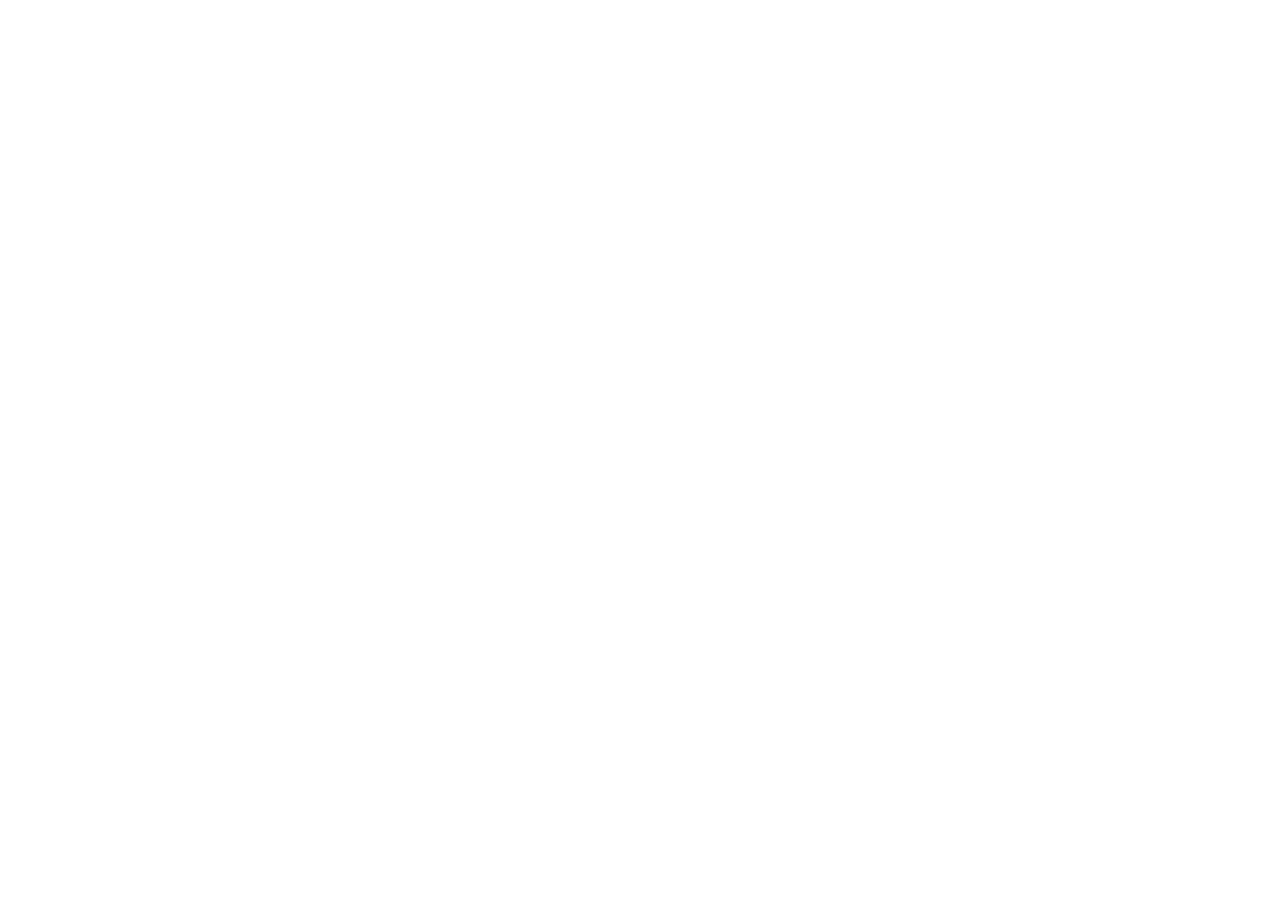
==== assets/pages/agroresid.html @ 73d3e2f7 "header, cta e footer" ====
<!DOCTYPE html>
<html lang="en">
<head>
    <meta charset="UTF-8">
    <meta http-equiv="X-UA-Compatible" content="IE=edge">
    <meta name="viewport" content="width=device-width, initial-scale=1.0">
    <title>Document</title>
</head>
<body>
    
</body>
</html>
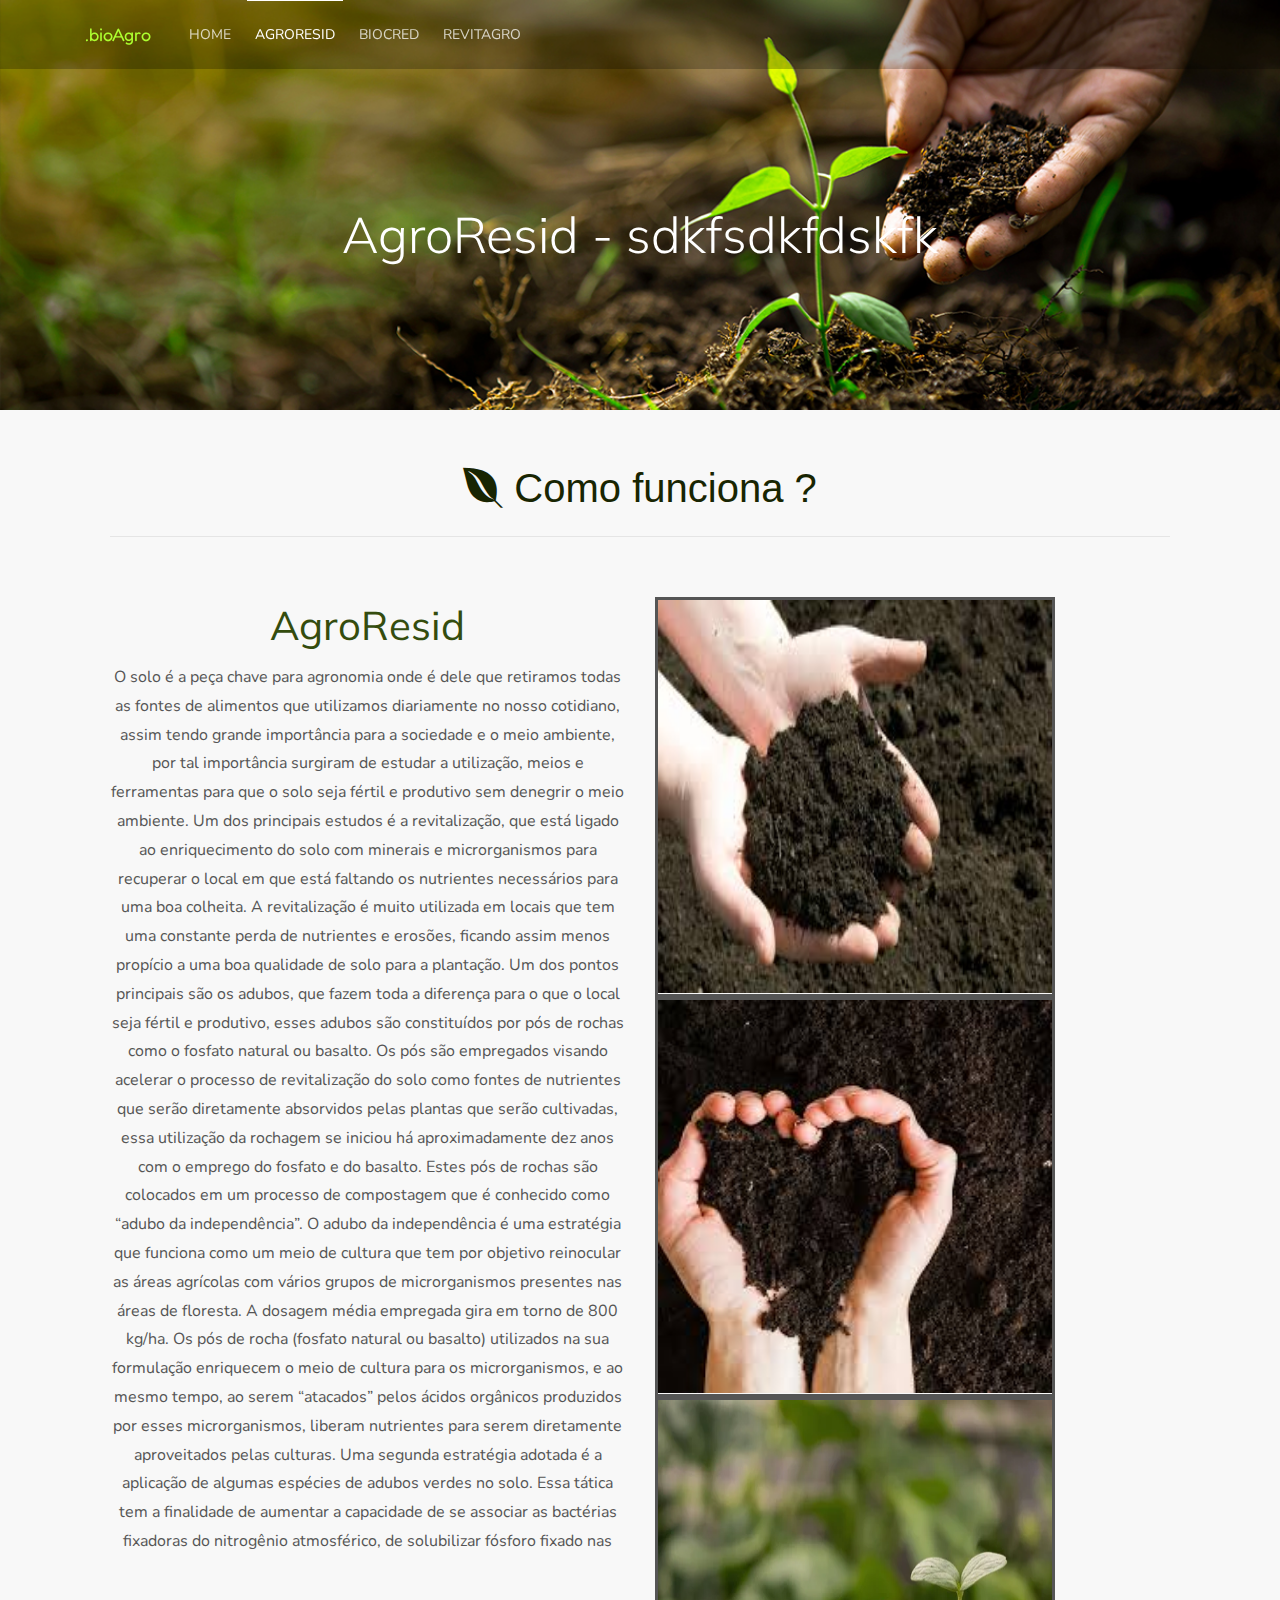
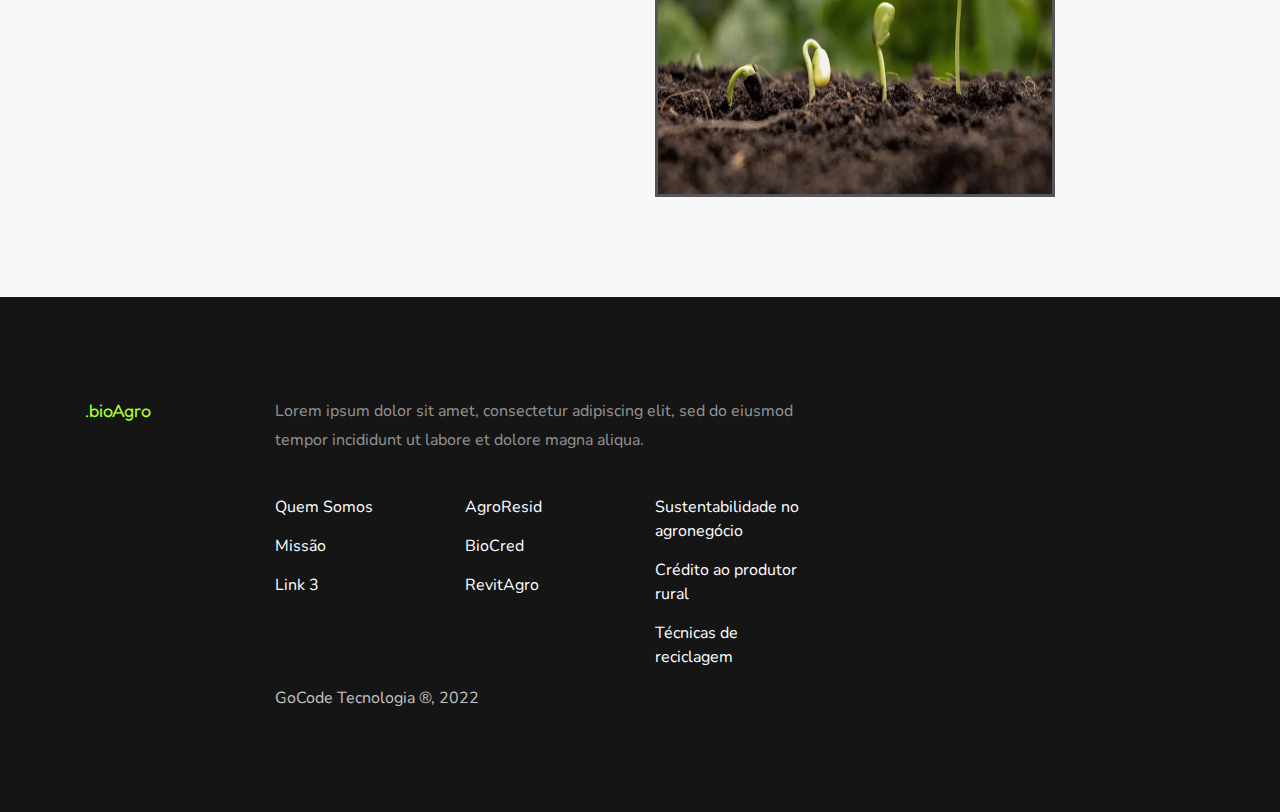
==== commit 62783f1d: "alteração na navbar." ====
--- a/assets/pages/agroresid.html
+++ b/assets/pages/agroresid.html
@@ -1,12 +1,157 @@
-<!DOCTYPE html>
-<html lang="en">
-<head>
-    <meta charset="UTF-8">
-    <meta http-equiv="X-UA-Compatible" content="IE=edge">
-    <meta name="viewport" content="width=device-width, initial-scale=1.0">
-    <title>Document</title>
-</head>
-<body>
-    
-</body>
+<!DOCTYPE html>
+<html lang="pt-br">
+
+<head>
+    <meta charset="UTF-8">
+    <meta http-equiv="X-UA-Compatible" content="IE=edge">
+    <meta name="viewport" content="width=device-width, initial-scale=1.0">
+    <!-- Bootstrap e CSS -->
+    <link rel="stylesheet" href="../css/vendor.css" />
+    <link rel="stylesheet" href="../css/style.css" />
+    <link rel="stylesheet" href="../css/personalizacao.css" />
+    <!-- Fonts e Google Fonts -->
+    <link rel="stylesheet" href="https://cdnjs.cloudflare.com/ajax/libs/font-awesome/4.7.0/css/font-awesome.min.css">
+    <title>AgroResid</title>
+</head>
+
+<body>
+    <!-- header -->
+    <header class="header header-sticky header-transparent">
+        <div class="container">
+            <div class="row">
+                <nav class="navbar navbar-expand-lg navbar-dark">
+                    <a href="/index.html" class="navbar-brand"><span class="title">.bioAgro</span></a>
+                    <button class="navbar-toggler" type="button" data-toggle="collapse"
+                        data-target="#navbarSupportedContent" aria-controls="navbarSupportedContent"
+                        aria-expanded="false" aria-label="Toggle navigation">
+                        <span class="navbar-toggler-icon"></span>
+                    </button>
+
+                    <div class="collapse navbar-collapse" id="navbarSupportedContent">
+                        <ul class="navbar-nav mr-auto">
+                            <li class="nav-item">
+                                <a class="nav-link" href="../../index.html">Home</span></a>
+                            </li>
+                            <li class="nav-item">
+                                <a class="nav-link active" href="../pages/agroresid.html">AgroResid</span></a>
+                            </li>
+
+                            <li class="nav-item">
+                                <a class="nav-link" href="../pages/biocred.html">BioCred</span></a>
+                            </li>
+
+                            <li class="nav-item">
+                                <a class="nav-link" href="../pages/revitagro.html">RevitAgro</span></a>
+                            </li>
+                        </ul>
+                    </div>
+                </nav>
+            </div>
+        </div>
+    </header>
+    <!-- / header -->
+    <!-- hero -->
+    <section class="bg-principalAgroResid">
+        <div class="container">
+            <div class="row justify-content-center">
+                <div class="col-lg-10 text-white text-center">
+                    <h1 class="font-weight-light">AgroResid - sdkfsdkfdskfk</h1>
+                </div>
+            </div>
+            <div class="row">
+            </div>
+        </div>
+    </section>
+    <!-- / hero -->
+    <!-- features -->
+    <div class="container px-4 py-5 text-center" id="hanging-icons">
+        <h2 class="topicos pb-2 border-bottom text-center"><i class="fa fa-envira" aria-hidden="true"></i> Como funciona ? </h2>
+        <div class="row g-4 py-5 row-cols-1 row-cols-lg-3">
+            <div class="col d-flex align-items-start col-md-6">
+                <div>
+                    <h2 class="titleFeature">AgroResid</h2>
+                    <p>O solo é a peça chave para agronomia onde é dele que retiramos todas as fontes
+                         de alimentos que utilizamos diariamente no nosso cotidiano, assim tendo grande
+                          importância para a sociedade e o meio ambiente, por tal importância surgiram de
+                           estudar a utilização, meios e ferramentas para que o solo seja fértil e produtivo sem denegrir o meio ambiente.
+                        Um dos principais estudos é a revitalização, que está ligado ao enriquecimento do solo com minerais e microrganismos
+                         para recuperar o local em que está faltando os nutrientes necessários para uma boa colheita. A revitalização é muito
+                          utilizada em locais que tem uma constante perda de nutrientes e erosões, ficando assim menos propício a uma boa qualidade
+                           de solo para a plantação. Um dos pontos principais são os adubos, que fazem toda a diferença para o que o local seja fértil
+                            e produtivo, esses adubos são constituídos por pós de rochas como o fosfato natural ou basalto.
+                        Os pós são empregados visando acelerar o processo de revitalização do solo como fontes de nutrientes que serão diretamente
+                         absorvidos pelas plantas que serão cultivadas, essa utilização da rochagem se iniciou há aproximadamente dez anos com o emprego
+                          do fosfato e do basalto. Estes pós de rochas são colocados em um processo de compostagem que é conhecido como “adubo da independência”. 
+                        O adubo da independência é uma estratégia que funciona como um meio de cultura que tem por objetivo reinocular as áreas agrícolas com vários
+                         grupos de microrganismos presentes nas áreas de floresta. A dosagem média empregada gira em torno de 800 kg/ha. Os pós de rocha
+                          (fosfato natural ou basalto) utilizados na sua formulação enriquecem o meio de cultura para os microrganismos, e ao mesmo tempo, ao serem
+                           “atacados” pelos ácidos orgânicos produzidos por esses microrganismos, liberam nutrientes para serem diretamente aproveitados pelas culturas.
+                        Uma segunda estratégia adotada é a aplicação de algumas espécies de adubos verdes no solo. Essa tática tem a finalidade de aumentar a capacidade
+                         de se associar as bactérias fixadoras do nitrogênio atmosférico, de solubilizar fósforo fixado nas 
+                        
+                    </p>    
+                </div>
+            </div>
+            <div class="col d-flex align-items-start col-md-6">
+                <div class="div-img-texto">
+                    <img src="../images/solo1.jpg" class="img-texto img-fluid"> 
+                    <img src="../images/solo2.jpg" class="img-texto img-fluid">
+                    <img src="../images/solo3.jpg" class="img-textoUltimo img-fluid"> 
+                </div>
+            </div>
+            </div>
+            </div>            
+        <!-- features 2 -->
+        <!-- / features 2 -->
+
+    <!-- / features -->
+    <!-- footer -->
+    <footer class="bg-dark">
+        <div class="container">
+            <div class="row gutter-3">
+                <div class="col-12 col-md-2">
+                    <a href="" class="navbar-brand"><span class="title">.bioAgro</span></a>
+                </div>
+                <div class="col-12 col-md-6 text-white">
+                    <p class="mb-4">Lorem ipsum dolor sit amet, consectetur adipiscing elit, sed do eiusmod tempor
+                        incididunt ut labore et dolore magna aliqua.</p>
+                    <div class="row">
+                        <div class="col">
+                            <ul class="list-group list-group-minimal">
+                                <li class="list-group-item"><a href="assets/pages/quemsomos.html" class="link">Quem
+                                        Somos</a></li>
+                                <li class="list-group-item"><a href="assets/pages/missao.html" class="link">Missão</a>
+                                </li>
+                                <li class="list-group-item"><a href="" class="link">Link 3</a></li>
+                            </ul>
+                        </div>
+                        <div class="col">
+                            <ul class="list-group list-group-minimal">
+                                <li class="list-group-item"><a href="assets/pages/agroresid.html"
+                                        class="link">AgroResid</a></li>
+                                <li class="list-group-item"><a href="assets/pages/biocred.html" class="link">BioCred</a>
+                                </li>
+                                <li class="list-group-item"><a href="assets/pages/revitagro.html"
+                                        class="link">RevitAgro</a></li>
+                            </ul>
+                        </div>
+                        <div class="col">
+                            <ul class="list-group list-group-minimal">
+                                <li class="list-group-item"><a href="#" class="link">Sustentabilidade no agronegócio</a>
+                                </li>
+                                <li class="list-group-item"><a href="#" class="link">Crédito ao produtor rural</a></li>
+                                <li class="list-group-item"><a href="#" class="link">Técnicas de reciclagem</a></li>
+                            </ul>
+                        </div>
+                    </div>
+                    <p><a href="#">GoCode Tecnologia &#174;, 2022</a></p>
+                </div>
+            </div>
+        </div>
+    </footer>
+    <!-- / footer -->
+    <script src="assets/js/vendor.min.js"></script>
+    <script src="assets/js/app.js"></script>
+</body>
+
 </html>--- a/assets/css/vendor.css
+++ b/assets/css/vendor.css
@@ -0,0 +1,3175 @@
+/**
+ * Swiper 4.5.0
+ * Most modern mobile touch slider and framework with hardware accelerated transitions
+ * http://www.idangero.us/swiper/
+ *
+ * Copyright 2014-2019 Vladimir Kharlampidi
+ *
+ * Released under the MIT License
+ *
+ * Released on: February 22, 2019
+ */
+ .swiper-container {
+    margin: 0 auto;
+    position: relative;
+    overflow: hidden;
+    list-style: none;
+    padding: 0;
+    /* Fix of Webkit flickering */
+    z-index: 1;
+  }
+  .swiper-container-no-flexbox .swiper-slide {
+    float: left;
+  }
+  .swiper-container-vertical > .swiper-wrapper {
+    -webkit-box-orient: vertical;
+    -webkit-box-direction: normal;
+    -webkit-flex-direction: column;
+    -ms-flex-direction: column;
+    flex-direction: column;
+  }
+  .swiper-wrapper {
+    position: relative;
+    width: 100%;
+    height: 100%;
+    z-index: 1;
+    display: -webkit-box;
+    display: -webkit-flex;
+    display: -ms-flexbox;
+    display: flex;
+    -webkit-transition-property: -webkit-transform;
+    transition-property: -webkit-transform;
+    -o-transition-property: transform;
+    transition-property: transform;
+    transition-property: transform, -webkit-transform;
+    -webkit-box-sizing: content-box;
+    box-sizing: content-box;
+  }
+  .swiper-container-android .swiper-slide,
+  .swiper-wrapper {
+    -webkit-transform: translate3d(0px, 0, 0);
+    transform: translate3d(0px, 0, 0);
+  }
+  .swiper-container-multirow > .swiper-wrapper {
+    -webkit-flex-wrap: wrap;
+    -ms-flex-wrap: wrap;
+    flex-wrap: wrap;
+  }
+  .swiper-container-free-mode > .swiper-wrapper {
+    -webkit-transition-timing-function: ease-out;
+    -o-transition-timing-function: ease-out;
+    transition-timing-function: ease-out;
+    margin: 0 auto;
+  }
+  .swiper-slide {
+    -webkit-flex-shrink: 0;
+    -ms-flex-negative: 0;
+    flex-shrink: 0;
+    width: 100%;
+    height: 100%;
+    position: relative;
+    -webkit-transition-property: -webkit-transform;
+    transition-property: -webkit-transform;
+    -o-transition-property: transform;
+    transition-property: transform;
+    transition-property: transform, -webkit-transform;
+  }
+  .swiper-slide-invisible-blank {
+    visibility: hidden;
+  }
+  /* Auto Height */
+  .swiper-container-autoheight,
+  .swiper-container-autoheight .swiper-slide {
+    height: auto;
+  }
+  .swiper-container-autoheight .swiper-wrapper {
+    -webkit-box-align: start;
+    -webkit-align-items: flex-start;
+    -ms-flex-align: start;
+    align-items: flex-start;
+    -webkit-transition-property: height, -webkit-transform;
+    transition-property: height, -webkit-transform;
+    -o-transition-property: transform, height;
+    transition-property: transform, height;
+    transition-property: transform, height, -webkit-transform;
+  }
+  /* 3D Effects */
+  .swiper-container-3d {
+    -webkit-perspective: 1200px;
+    perspective: 1200px;
+  }
+  .swiper-container-3d .swiper-wrapper,
+  .swiper-container-3d .swiper-slide,
+  .swiper-container-3d .swiper-slide-shadow-left,
+  .swiper-container-3d .swiper-slide-shadow-right,
+  .swiper-container-3d .swiper-slide-shadow-top,
+  .swiper-container-3d .swiper-slide-shadow-bottom,
+  .swiper-container-3d .swiper-cube-shadow {
+    -webkit-transform-style: preserve-3d;
+    transform-style: preserve-3d;
+  }
+  .swiper-container-3d .swiper-slide-shadow-left,
+  .swiper-container-3d .swiper-slide-shadow-right,
+  .swiper-container-3d .swiper-slide-shadow-top,
+  .swiper-container-3d .swiper-slide-shadow-bottom {
+    position: absolute;
+    left: 0;
+    top: 0;
+    width: 100%;
+    height: 100%;
+    pointer-events: none;
+    z-index: 10;
+  }
+  .swiper-container-3d .swiper-slide-shadow-left {
+    background-image: -webkit-gradient(linear, right top, left top, from(rgba(0, 0, 0, 0.5)), to(rgba(0, 0, 0, 0)));
+    background-image: -webkit-linear-gradient(right, rgba(0, 0, 0, 0.5), rgba(0, 0, 0, 0));
+    background-image: -o-linear-gradient(right, rgba(0, 0, 0, 0.5), rgba(0, 0, 0, 0));
+    background-image: linear-gradient(to left, rgba(0, 0, 0, 0.5), rgba(0, 0, 0, 0));
+  }
+  .swiper-container-3d .swiper-slide-shadow-right {
+    background-image: -webkit-gradient(linear, left top, right top, from(rgba(0, 0, 0, 0.5)), to(rgba(0, 0, 0, 0)));
+    background-image: -webkit-linear-gradient(left, rgba(0, 0, 0, 0.5), rgba(0, 0, 0, 0));
+    background-image: -o-linear-gradient(left, rgba(0, 0, 0, 0.5), rgba(0, 0, 0, 0));
+    background-image: linear-gradient(to right, rgba(0, 0, 0, 0.5), rgba(0, 0, 0, 0));
+  }
+  .swiper-container-3d .swiper-slide-shadow-top {
+    background-image: -webkit-gradient(linear, left bottom, left top, from(rgba(0, 0, 0, 0.5)), to(rgba(0, 0, 0, 0)));
+    background-image: -webkit-linear-gradient(bottom, rgba(0, 0, 0, 0.5), rgba(0, 0, 0, 0));
+    background-image: -o-linear-gradient(bottom, rgba(0, 0, 0, 0.5), rgba(0, 0, 0, 0));
+    background-image: linear-gradient(to top, rgba(0, 0, 0, 0.5), rgba(0, 0, 0, 0));
+  }
+  .swiper-container-3d .swiper-slide-shadow-bottom {
+    background-image: -webkit-gradient(linear, left top, left bottom, from(rgba(0, 0, 0, 0.5)), to(rgba(0, 0, 0, 0)));
+    background-image: -webkit-linear-gradient(top, rgba(0, 0, 0, 0.5), rgba(0, 0, 0, 0));
+    background-image: -o-linear-gradient(top, rgba(0, 0, 0, 0.5), rgba(0, 0, 0, 0));
+    background-image: linear-gradient(to bottom, rgba(0, 0, 0, 0.5), rgba(0, 0, 0, 0));
+  }
+  /* IE10 Windows Phone 8 Fixes */
+  .swiper-container-wp8-horizontal,
+  .swiper-container-wp8-horizontal > .swiper-wrapper {
+    -ms-touch-action: pan-y;
+    touch-action: pan-y;
+  }
+  .swiper-container-wp8-vertical,
+  .swiper-container-wp8-vertical > .swiper-wrapper {
+    -ms-touch-action: pan-x;
+    touch-action: pan-x;
+  }
+  .swiper-button-prev,
+  .swiper-button-next {
+    position: absolute;
+    top: 50%;
+    width: 27px;
+    height: 44px;
+    margin-top: -22px;
+    z-index: 10;
+    cursor: pointer;
+    background-size: 27px 44px;
+    background-position: center;
+    background-repeat: no-repeat;
+  }
+  .swiper-button-prev.swiper-button-disabled,
+  .swiper-button-next.swiper-button-disabled {
+    opacity: 0.35;
+    cursor: auto;
+    pointer-events: none;
+  }
+  .swiper-button-prev,
+  .swiper-container-rtl .swiper-button-next {
+    background-image: url("data:image/svg+xml;charset=utf-8,%3Csvg%20xmlns%3D'http%3A%2F%2Fwww.w3.org%2F2000%2Fsvg'%20viewBox%3D'0%200%2027%2044'%3E%3Cpath%20d%3D'M0%2C22L22%2C0l2.1%2C2.1L4.2%2C22l19.9%2C19.9L22%2C44L0%2C22L0%2C22L0%2C22z'%20fill%3D'%23007aff'%2F%3E%3C%2Fsvg%3E");
+    left: 10px;
+    right: auto;
+  }
+  .swiper-button-next,
+  .swiper-container-rtl .swiper-button-prev {
+    background-image: url("data:image/svg+xml;charset=utf-8,%3Csvg%20xmlns%3D'http%3A%2F%2Fwww.w3.org%2F2000%2Fsvg'%20viewBox%3D'0%200%2027%2044'%3E%3Cpath%20d%3D'M27%2C22L27%2C22L5%2C44l-2.1-2.1L22.8%2C22L2.9%2C2.1L5%2C0L27%2C22L27%2C22z'%20fill%3D'%23007aff'%2F%3E%3C%2Fsvg%3E");
+    right: 10px;
+    left: auto;
+  }
+  .swiper-button-prev.swiper-button-white,
+  .swiper-container-rtl .swiper-button-next.swiper-button-white {
+    background-image: url("data:image/svg+xml;charset=utf-8,%3Csvg%20xmlns%3D'http%3A%2F%2Fwww.w3.org%2F2000%2Fsvg'%20viewBox%3D'0%200%2027%2044'%3E%3Cpath%20d%3D'M0%2C22L22%2C0l2.1%2C2.1L4.2%2C22l19.9%2C19.9L22%2C44L0%2C22L0%2C22L0%2C22z'%20fill%3D'%23ffffff'%2F%3E%3C%2Fsvg%3E");
+  }
+  .swiper-button-next.swiper-button-white,
+  .swiper-container-rtl .swiper-button-prev.swiper-button-white {
+    background-image: url("data:image/svg+xml;charset=utf-8,%3Csvg%20xmlns%3D'http%3A%2F%2Fwww.w3.org%2F2000%2Fsvg'%20viewBox%3D'0%200%2027%2044'%3E%3Cpath%20d%3D'M27%2C22L27%2C22L5%2C44l-2.1-2.1L22.8%2C22L2.9%2C2.1L5%2C0L27%2C22L27%2C22z'%20fill%3D'%23ffffff'%2F%3E%3C%2Fsvg%3E");
+  }
+  .swiper-button-prev.swiper-button-black,
+  .swiper-container-rtl .swiper-button-next.swiper-button-black {
+    background-image: url("data:image/svg+xml;charset=utf-8,%3Csvg%20xmlns%3D'http%3A%2F%2Fwww.w3.org%2F2000%2Fsvg'%20viewBox%3D'0%200%2027%2044'%3E%3Cpath%20d%3D'M0%2C22L22%2C0l2.1%2C2.1L4.2%2C22l19.9%2C19.9L22%2C44L0%2C22L0%2C22L0%2C22z'%20fill%3D'%23000000'%2F%3E%3C%2Fsvg%3E");
+  }
+  .swiper-button-next.swiper-button-black,
+  .swiper-container-rtl .swiper-button-prev.swiper-button-black {
+    background-image: url("data:image/svg+xml;charset=utf-8,%3Csvg%20xmlns%3D'http%3A%2F%2Fwww.w3.org%2F2000%2Fsvg'%20viewBox%3D'0%200%2027%2044'%3E%3Cpath%20d%3D'M27%2C22L27%2C22L5%2C44l-2.1-2.1L22.8%2C22L2.9%2C2.1L5%2C0L27%2C22L27%2C22z'%20fill%3D'%23000000'%2F%3E%3C%2Fsvg%3E");
+  }
+  .swiper-button-lock {
+    display: none;
+  }
+  .swiper-pagination {
+    position: absolute;
+    text-align: center;
+    -webkit-transition: 300ms opacity;
+    -o-transition: 300ms opacity;
+    transition: 300ms opacity;
+    -webkit-transform: translate3d(0, 0, 0);
+    transform: translate3d(0, 0, 0);
+    z-index: 10;
+  }
+  .swiper-pagination.swiper-pagination-hidden {
+    opacity: 0;
+  }
+  /* Common Styles */
+  .swiper-pagination-fraction,
+  .swiper-pagination-custom,
+  .swiper-container-horizontal > .swiper-pagination-bullets {
+    bottom: 10px;
+    left: 0;
+    width: 100%;
+  }
+  /* Bullets */
+  .swiper-pagination-bullets-dynamic {
+    overflow: hidden;
+    font-size: 0;
+  }
+  .swiper-pagination-bullets-dynamic .swiper-pagination-bullet {
+    -webkit-transform: scale(0.33);
+    -ms-transform: scale(0.33);
+    transform: scale(0.33);
+    position: relative;
+  }
+  .swiper-pagination-bullets-dynamic .swiper-pagination-bullet-active {
+    -webkit-transform: scale(1);
+    -ms-transform: scale(1);
+    transform: scale(1);
+  }
+  .swiper-pagination-bullets-dynamic .swiper-pagination-bullet-active-main {
+    -webkit-transform: scale(1);
+    -ms-transform: scale(1);
+    transform: scale(1);
+  }
+  .swiper-pagination-bullets-dynamic .swiper-pagination-bullet-active-prev {
+    -webkit-transform: scale(0.66);
+    -ms-transform: scale(0.66);
+    transform: scale(0.66);
+  }
+  .swiper-pagination-bullets-dynamic .swiper-pagination-bullet-active-prev-prev {
+    -webkit-transform: scale(0.33);
+    -ms-transform: scale(0.33);
+    transform: scale(0.33);
+  }
+  .swiper-pagination-bullets-dynamic .swiper-pagination-bullet-active-next {
+    -webkit-transform: scale(0.66);
+    -ms-transform: scale(0.66);
+    transform: scale(0.66);
+  }
+  .swiper-pagination-bullets-dynamic .swiper-pagination-bullet-active-next-next {
+    -webkit-transform: scale(0.33);
+    -ms-transform: scale(0.33);
+    transform: scale(0.33);
+  }
+  .swiper-pagination-bullet {
+    width: 8px;
+    height: 8px;
+    display: inline-block;
+    border-radius: 100%;
+    background: #000;
+    opacity: 0.2;
+  }
+  button.swiper-pagination-bullet {
+    border: none;
+    margin: 0;
+    padding: 0;
+    -webkit-box-shadow: none;
+    box-shadow: none;
+    -webkit-appearance: none;
+    -moz-appearance: none;
+    appearance: none;
+  }
+  .swiper-pagination-clickable .swiper-pagination-bullet {
+    cursor: pointer;
+  }
+  .swiper-pagination-bullet-active {
+    opacity: 1;
+    background: #007aff;
+  }
+  .swiper-container-vertical > .swiper-pagination-bullets {
+    right: 10px;
+    top: 50%;
+    -webkit-transform: translate3d(0px, -50%, 0);
+    transform: translate3d(0px, -50%, 0);
+  }
+  .swiper-container-vertical > .swiper-pagination-bullets .swiper-pagination-bullet {
+    margin: 6px 0;
+    display: block;
+  }
+  .swiper-container-vertical > .swiper-pagination-bullets.swiper-pagination-bullets-dynamic {
+    top: 50%;
+    -webkit-transform: translateY(-50%);
+    -ms-transform: translateY(-50%);
+    transform: translateY(-50%);
+    width: 8px;
+  }
+  .swiper-container-vertical > .swiper-pagination-bullets.swiper-pagination-bullets-dynamic .swiper-pagination-bullet {
+    display: inline-block;
+    -webkit-transition: 200ms top, 200ms -webkit-transform;
+    transition: 200ms top, 200ms -webkit-transform;
+    -o-transition: 200ms transform, 200ms top;
+    transition: 200ms transform, 200ms top;
+    transition: 200ms transform, 200ms top, 200ms -webkit-transform;
+  }
+  .swiper-container-horizontal > .swiper-pagination-bullets .swiper-pagination-bullet {
+    margin: 0 4px;
+  }
+  .swiper-container-horizontal > .swiper-pagination-bullets.swiper-pagination-bullets-dynamic {
+    left: 50%;
+    -webkit-transform: translateX(-50%);
+    -ms-transform: translateX(-50%);
+    transform: translateX(-50%);
+    white-space: nowrap;
+  }
+  .swiper-container-horizontal > .swiper-pagination-bullets.swiper-pagination-bullets-dynamic .swiper-pagination-bullet {
+    -webkit-transition: 200ms left, 200ms -webkit-transform;
+    transition: 200ms left, 200ms -webkit-transform;
+    -o-transition: 200ms transform, 200ms left;
+    transition: 200ms transform, 200ms left;
+    transition: 200ms transform, 200ms left, 200ms -webkit-transform;
+  }
+  .swiper-container-horizontal.swiper-container-rtl > .swiper-pagination-bullets-dynamic .swiper-pagination-bullet {
+    -webkit-transition: 200ms right, 200ms -webkit-transform;
+    transition: 200ms right, 200ms -webkit-transform;
+    -o-transition: 200ms transform, 200ms right;
+    transition: 200ms transform, 200ms right;
+    transition: 200ms transform, 200ms right, 200ms -webkit-transform;
+  }
+  /* Progress */
+  .swiper-pagination-progressbar {
+    background: rgba(0, 0, 0, 0.25);
+    position: absolute;
+  }
+  .swiper-pagination-progressbar .swiper-pagination-progressbar-fill {
+    background: #007aff;
+    position: absolute;
+    left: 0;
+    top: 0;
+    width: 100%;
+    height: 100%;
+    -webkit-transform: scale(0);
+    -ms-transform: scale(0);
+    transform: scale(0);
+    -webkit-transform-origin: left top;
+    -ms-transform-origin: left top;
+    transform-origin: left top;
+  }
+  .swiper-container-rtl .swiper-pagination-progressbar .swiper-pagination-progressbar-fill {
+    -webkit-transform-origin: right top;
+    -ms-transform-origin: right top;
+    transform-origin: right top;
+  }
+  .swiper-container-horizontal > .swiper-pagination-progressbar,
+  .swiper-container-vertical > .swiper-pagination-progressbar.swiper-pagination-progressbar-opposite {
+    width: 100%;
+    height: 4px;
+    left: 0;
+    top: 0;
+  }
+  .swiper-container-vertical > .swiper-pagination-progressbar,
+  .swiper-container-horizontal > .swiper-pagination-progressbar.swiper-pagination-progressbar-opposite {
+    width: 4px;
+    height: 100%;
+    left: 0;
+    top: 0;
+  }
+  .swiper-pagination-white .swiper-pagination-bullet-active {
+    background: #ffffff;
+  }
+  .swiper-pagination-progressbar.swiper-pagination-white {
+    background: rgba(255, 255, 255, 0.25);
+  }
+  .swiper-pagination-progressbar.swiper-pagination-white .swiper-pagination-progressbar-fill {
+    background: #ffffff;
+  }
+  .swiper-pagination-black .swiper-pagination-bullet-active {
+    background: #000000;
+  }
+  .swiper-pagination-progressbar.swiper-pagination-black {
+    background: rgba(0, 0, 0, 0.25);
+  }
+  .swiper-pagination-progressbar.swiper-pagination-black .swiper-pagination-progressbar-fill {
+    background: #000000;
+  }
+  .swiper-pagination-lock {
+    display: none;
+  }
+  /* Scrollbar */
+  .swiper-scrollbar {
+    border-radius: 10px;
+    position: relative;
+    -ms-touch-action: none;
+    background: rgba(0, 0, 0, 0.1);
+  }
+  .swiper-container-horizontal > .swiper-scrollbar {
+    position: absolute;
+    left: 1%;
+    bottom: 3px;
+    z-index: 50;
+    height: 5px;
+    width: 98%;
+  }
+  .swiper-container-vertical > .swiper-scrollbar {
+    position: absolute;
+    right: 3px;
+    top: 1%;
+    z-index: 50;
+    width: 5px;
+    height: 98%;
+  }
+  .swiper-scrollbar-drag {
+    height: 100%;
+    width: 100%;
+    position: relative;
+    background: rgba(0, 0, 0, 0.5);
+    border-radius: 10px;
+    left: 0;
+    top: 0;
+  }
+  .swiper-scrollbar-cursor-drag {
+    cursor: move;
+  }
+  .swiper-scrollbar-lock {
+    display: none;
+  }
+  .swiper-zoom-container {
+    width: 100%;
+    height: 100%;
+    display: -webkit-box;
+    display: -webkit-flex;
+    display: -ms-flexbox;
+    display: flex;
+    -webkit-box-pack: center;
+    -webkit-justify-content: center;
+    -ms-flex-pack: center;
+    justify-content: center;
+    -webkit-box-align: center;
+    -webkit-align-items: center;
+    -ms-flex-align: center;
+    align-items: center;
+    text-align: center;
+  }
+  .swiper-zoom-container > img,
+  .swiper-zoom-container > svg,
+  .swiper-zoom-container > canvas {
+    max-width: 100%;
+    max-height: 100%;
+    -o-object-fit: contain;
+    object-fit: contain;
+  }
+  .swiper-slide-zoomed {
+    cursor: move;
+  }
+  /* Preloader */
+  .swiper-lazy-preloader {
+    width: 42px;
+    height: 42px;
+    position: absolute;
+    left: 50%;
+    top: 50%;
+    margin-left: -21px;
+    margin-top: -21px;
+    z-index: 10;
+    -webkit-transform-origin: 50%;
+    -ms-transform-origin: 50%;
+    transform-origin: 50%;
+    -webkit-animation: swiper-preloader-spin 1s steps(12, end) infinite;
+    animation: swiper-preloader-spin 1s steps(12, end) infinite;
+  }
+  .swiper-lazy-preloader:after {
+    display: block;
+    content: '';
+    width: 100%;
+    height: 100%;
+    background-image: url("data:image/svg+xml;charset=utf-8,%3Csvg%20viewBox%3D'0%200%20120%20120'%20xmlns%3D'http%3A%2F%2Fwww.w3.org%2F2000%2Fsvg'%20xmlns%3Axlink%3D'http%3A%2F%2Fwww.w3.org%2F1999%2Fxlink'%3E%3Cdefs%3E%3Cline%20id%3D'l'%20x1%3D'60'%20x2%3D'60'%20y1%3D'7'%20y2%3D'27'%20stroke%3D'%236c6c6c'%20stroke-width%3D'11'%20stroke-linecap%3D'round'%2F%3E%3C%2Fdefs%3E%3Cg%3E%3Cuse%20xlink%3Ahref%3D'%23l'%20opacity%3D'.27'%2F%3E%3Cuse%20xlink%3Ahref%3D'%23l'%20opacity%3D'.27'%20transform%3D'rotate(30%2060%2C60)'%2F%3E%3Cuse%20xlink%3Ahref%3D'%23l'%20opacity%3D'.27'%20transform%3D'rotate(60%2060%2C60)'%2F%3E%3Cuse%20xlink%3Ahref%3D'%23l'%20opacity%3D'.27'%20transform%3D'rotate(90%2060%2C60)'%2F%3E%3Cuse%20xlink%3Ahref%3D'%23l'%20opacity%3D'.27'%20transform%3D'rotate(120%2060%2C60)'%2F%3E%3Cuse%20xlink%3Ahref%3D'%23l'%20opacity%3D'.27'%20transform%3D'rotate(150%2060%2C60)'%2F%3E%3Cuse%20xlink%3Ahref%3D'%23l'%20opacity%3D'.37'%20transform%3D'rotate(180%2060%2C60)'%2F%3E%3Cuse%20xlink%3Ahref%3D'%23l'%20opacity%3D'.46'%20transform%3D'rotate(210%2060%2C60)'%2F%3E%3Cuse%20xlink%3Ahref%3D'%23l'%20opacity%3D'.56'%20transform%3D'rotate(240%2060%2C60)'%2F%3E%3Cuse%20xlink%3Ahref%3D'%23l'%20opacity%3D'.66'%20transform%3D'rotate(270%2060%2C60)'%2F%3E%3Cuse%20xlink%3Ahref%3D'%23l'%20opacity%3D'.75'%20transform%3D'rotate(300%2060%2C60)'%2F%3E%3Cuse%20xlink%3Ahref%3D'%23l'%20opacity%3D'.85'%20transform%3D'rotate(330%2060%2C60)'%2F%3E%3C%2Fg%3E%3C%2Fsvg%3E");
+    background-position: 50%;
+    background-size: 100%;
+    background-repeat: no-repeat;
+  }
+  .swiper-lazy-preloader-white:after {
+    background-image: url("data:image/svg+xml;charset=utf-8,%3Csvg%20viewBox%3D'0%200%20120%20120'%20xmlns%3D'http%3A%2F%2Fwww.w3.org%2F2000%2Fsvg'%20xmlns%3Axlink%3D'http%3A%2F%2Fwww.w3.org%2F1999%2Fxlink'%3E%3Cdefs%3E%3Cline%20id%3D'l'%20x1%3D'60'%20x2%3D'60'%20y1%3D'7'%20y2%3D'27'%20stroke%3D'%23fff'%20stroke-width%3D'11'%20stroke-linecap%3D'round'%2F%3E%3C%2Fdefs%3E%3Cg%3E%3Cuse%20xlink%3Ahref%3D'%23l'%20opacity%3D'.27'%2F%3E%3Cuse%20xlink%3Ahref%3D'%23l'%20opacity%3D'.27'%20transform%3D'rotate(30%2060%2C60)'%2F%3E%3Cuse%20xlink%3Ahref%3D'%23l'%20opacity%3D'.27'%20transform%3D'rotate(60%2060%2C60)'%2F%3E%3Cuse%20xlink%3Ahref%3D'%23l'%20opacity%3D'.27'%20transform%3D'rotate(90%2060%2C60)'%2F%3E%3Cuse%20xlink%3Ahref%3D'%23l'%20opacity%3D'.27'%20transform%3D'rotate(120%2060%2C60)'%2F%3E%3Cuse%20xlink%3Ahref%3D'%23l'%20opacity%3D'.27'%20transform%3D'rotate(150%2060%2C60)'%2F%3E%3Cuse%20xlink%3Ahref%3D'%23l'%20opacity%3D'.37'%20transform%3D'rotate(180%2060%2C60)'%2F%3E%3Cuse%20xlink%3Ahref%3D'%23l'%20opacity%3D'.46'%20transform%3D'rotate(210%2060%2C60)'%2F%3E%3Cuse%20xlink%3Ahref%3D'%23l'%20opacity%3D'.56'%20transform%3D'rotate(240%2060%2C60)'%2F%3E%3Cuse%20xlink%3Ahref%3D'%23l'%20opacity%3D'.66'%20transform%3D'rotate(270%2060%2C60)'%2F%3E%3Cuse%20xlink%3Ahref%3D'%23l'%20opacity%3D'.75'%20transform%3D'rotate(300%2060%2C60)'%2F%3E%3Cuse%20xlink%3Ahref%3D'%23l'%20opacity%3D'.85'%20transform%3D'rotate(330%2060%2C60)'%2F%3E%3C%2Fg%3E%3C%2Fsvg%3E");
+  }
+  @-webkit-keyframes swiper-preloader-spin {
+    100% {
+      -webkit-transform: rotate(360deg);
+      transform: rotate(360deg);
+    }
+  }
+  @keyframes swiper-preloader-spin {
+    100% {
+      -webkit-transform: rotate(360deg);
+      transform: rotate(360deg);
+    }
+  }
+  /* a11y */
+  .swiper-container .swiper-notification {
+    position: absolute;
+    left: 0;
+    top: 0;
+    pointer-events: none;
+    opacity: 0;
+    z-index: -1000;
+  }
+  .swiper-container-fade.swiper-container-free-mode .swiper-slide {
+    -webkit-transition-timing-function: ease-out;
+    -o-transition-timing-function: ease-out;
+    transition-timing-function: ease-out;
+  }
+  .swiper-container-fade .swiper-slide {
+    pointer-events: none;
+    -webkit-transition-property: opacity;
+    -o-transition-property: opacity;
+    transition-property: opacity;
+  }
+  .swiper-container-fade .swiper-slide .swiper-slide {
+    pointer-events: none;
+  }
+  .swiper-container-fade .swiper-slide-active,
+  .swiper-container-fade .swiper-slide-active .swiper-slide-active {
+    pointer-events: auto;
+  }
+  .swiper-container-cube {
+    overflow: visible;
+  }
+  .swiper-container-cube .swiper-slide {
+    pointer-events: none;
+    -webkit-backface-visibility: hidden;
+    backface-visibility: hidden;
+    z-index: 1;
+    visibility: hidden;
+    -webkit-transform-origin: 0 0;
+    -ms-transform-origin: 0 0;
+    transform-origin: 0 0;
+    width: 100%;
+    height: 100%;
+  }
+  .swiper-container-cube .swiper-slide .swiper-slide {
+    pointer-events: none;
+  }
+  .swiper-container-cube.swiper-container-rtl .swiper-slide {
+    -webkit-transform-origin: 100% 0;
+    -ms-transform-origin: 100% 0;
+    transform-origin: 100% 0;
+  }
+  .swiper-container-cube .swiper-slide-active,
+  .swiper-container-cube .swiper-slide-active .swiper-slide-active {
+    pointer-events: auto;
+  }
+  .swiper-container-cube .swiper-slide-active,
+  .swiper-container-cube .swiper-slide-next,
+  .swiper-container-cube .swiper-slide-prev,
+  .swiper-container-cube .swiper-slide-next + .swiper-slide {
+    pointer-events: auto;
+    visibility: visible;
+  }
+  .swiper-container-cube .swiper-slide-shadow-top,
+  .swiper-container-cube .swiper-slide-shadow-bottom,
+  .swiper-container-cube .swiper-slide-shadow-left,
+  .swiper-container-cube .swiper-slide-shadow-right {
+    z-index: 0;
+    -webkit-backface-visibility: hidden;
+    backface-visibility: hidden;
+  }
+  .swiper-container-cube .swiper-cube-shadow {
+    position: absolute;
+    left: 0;
+    bottom: 0px;
+    width: 100%;
+    height: 100%;
+    background: #000;
+    opacity: 0.6;
+    -webkit-filter: blur(50px);
+    filter: blur(50px);
+    z-index: 0;
+  }
+  .swiper-container-flip {
+    overflow: visible;
+  }
+  .swiper-container-flip .swiper-slide {
+    pointer-events: none;
+    -webkit-backface-visibility: hidden;
+    backface-visibility: hidden;
+    z-index: 1;
+  }
+  .swiper-container-flip .swiper-slide .swiper-slide {
+    pointer-events: none;
+  }
+  .swiper-container-flip .swiper-slide-active,
+  .swiper-container-flip .swiper-slide-active .swiper-slide-active {
+    pointer-events: auto;
+  }
+  .swiper-container-flip .swiper-slide-shadow-top,
+  .swiper-container-flip .swiper-slide-shadow-bottom,
+  .swiper-container-flip .swiper-slide-shadow-left,
+  .swiper-container-flip .swiper-slide-shadow-right {
+    z-index: 0;
+    -webkit-backface-visibility: hidden;
+    backface-visibility: hidden;
+  }
+  .swiper-container-coverflow .swiper-wrapper {
+    /* Windows 8 IE 10 fix */
+    -ms-perspective: 1200px;
+  }
+  
+  /**
+   * Owl Carousel v2.3.4
+   * Copyright 2013-2018 David Deutsch
+   * Licensed under: SEE LICENSE IN https://github.com/OwlCarousel2/OwlCarousel2/blob/master/LICENSE
+   */
+  /*
+   *  Owl Carousel - Core
+   */
+  .owl-carousel {
+    display: none;
+    width: 100%;
+    -webkit-tap-highlight-color: transparent;
+    /* position relative and z-index fix webkit rendering fonts issue */
+    position: relative;
+    z-index: 1; }
+    .owl-carousel .owl-stage {
+      position: relative;
+      -ms-touch-action: pan-Y;
+      touch-action: manipulation;
+      -moz-backface-visibility: hidden;
+      /* fix firefox animation glitch */ }
+    .owl-carousel .owl-stage:after {
+      content: ".";
+      display: block;
+      clear: both;
+      visibility: hidden;
+      line-height: 0;
+      height: 0; }
+    .owl-carousel .owl-stage-outer {
+      position: relative;
+      overflow: hidden;
+      /* fix for flashing background */
+      -webkit-transform: translate3d(0px, 0px, 0px); }
+    .owl-carousel .owl-wrapper,
+    .owl-carousel .owl-item {
+      -webkit-backface-visibility: hidden;
+      -moz-backface-visibility: hidden;
+      -ms-backface-visibility: hidden;
+      -webkit-transform: translate3d(0, 0, 0);
+      -moz-transform: translate3d(0, 0, 0);
+      -ms-transform: translate3d(0, 0, 0); }
+    .owl-carousel .owl-item {
+      position: relative;
+      min-height: 1px;
+      float: left;
+      -webkit-backface-visibility: hidden;
+      -webkit-tap-highlight-color: transparent;
+      -webkit-touch-callout: none; }
+    .owl-carousel .owl-item img {
+      display: block;
+      width: 100%; }
+    .owl-carousel .owl-nav.disabled,
+    .owl-carousel .owl-dots.disabled {
+      display: none; }
+    .owl-carousel .owl-nav .owl-prev,
+    .owl-carousel .owl-nav .owl-next,
+    .owl-carousel .owl-dot {
+      cursor: pointer;
+      -webkit-user-select: none;
+      -khtml-user-select: none;
+      -moz-user-select: none;
+      -ms-user-select: none;
+      user-select: none; }
+    .owl-carousel .owl-nav button.owl-prev,
+    .owl-carousel .owl-nav button.owl-next,
+    .owl-carousel button.owl-dot {
+      background: none;
+      color: inherit;
+      border: none;
+      padding: 0 !important;
+      font: inherit; }
+    .owl-carousel.owl-loaded {
+      display: block; }
+    .owl-carousel.owl-loading {
+      opacity: 0;
+      display: block; }
+    .owl-carousel.owl-hidden {
+      opacity: 0; }
+    .owl-carousel.owl-refresh .owl-item {
+      visibility: hidden; }
+    .owl-carousel.owl-drag .owl-item {
+      -ms-touch-action: pan-y;
+          touch-action: pan-y;
+      -webkit-user-select: none;
+      -moz-user-select: none;
+      -ms-user-select: none;
+      user-select: none; }
+    .owl-carousel.owl-grab {
+      cursor: move;
+      cursor: grab; }
+    .owl-carousel.owl-rtl {
+      direction: rtl; }
+    .owl-carousel.owl-rtl .owl-item {
+      float: right; }
+  
+  /* No Js */
+  .no-js .owl-carousel {
+    display: block; }
+  
+  /*
+   *  Owl Carousel - Animate Plugin
+   */
+  .owl-carousel .animated {
+    animation-duration: 1000ms;
+    animation-fill-mode: both; }
+  
+  .owl-carousel .owl-animated-in {
+    z-index: 0; }
+  
+  .owl-carousel .owl-animated-out {
+    z-index: 1; }
+  
+  .owl-carousel .fadeOut {
+    animation-name: fadeOut; }
+  
+  @keyframes fadeOut {
+    0% {
+      opacity: 1; }
+    100% {
+      opacity: 0; } }
+  
+  /*
+   * 	Owl Carousel - Auto Height Plugin
+   */
+  .owl-height {
+    transition: height 500ms ease-in-out; }
+  
+  /*
+   * 	Owl Carousel - Lazy Load Plugin
+   */
+  .owl-carousel .owl-item {
+    /**
+              This is introduced due to a bug in IE11 where lazy loading combined with autoheight plugin causes a wrong
+              calculation of the height of the owl-item that breaks page layouts
+           */ }
+    .owl-carousel .owl-item .owl-lazy {
+      opacity: 0;
+      transition: opacity 400ms ease; }
+    .owl-carousel .owl-item .owl-lazy[src^=""], .owl-carousel .owl-item .owl-lazy:not([src]) {
+      max-height: 0; }
+    .owl-carousel .owl-item img.owl-lazy {
+      transform-style: preserve-3d; }
+  
+  /*
+   * 	Owl Carousel - Video Plugin
+   */
+  .owl-carousel .owl-video-wrapper {
+    position: relative;
+    height: 100%;
+    background: #000; }
+  
+  .owl-carousel .owl-video-play-icon {
+    position: absolute;
+    height: 80px;
+    width: 80px;
+    left: 50%;
+    top: 50%;
+    margin-left: -40px;
+    margin-top: -40px;
+    background: url("owl.video.play.png") no-repeat;
+    cursor: pointer;
+    z-index: 1;
+    -webkit-backface-visibility: hidden;
+    transition: transform 100ms ease; }
+  
+  .owl-carousel .owl-video-play-icon:hover {
+    -ms-transform: scale(1.3, 1.3);
+        transform: scale(1.3, 1.3); }
+  
+  .owl-carousel .owl-video-playing .owl-video-tn,
+  .owl-carousel .owl-video-playing .owl-video-play-icon {
+    display: none; }
+  
+  .owl-carousel .owl-video-tn {
+    opacity: 0;
+    height: 100%;
+    background-position: center center;
+    background-repeat: no-repeat;
+    background-size: contain;
+    transition: opacity 400ms ease; }
+  
+  .owl-carousel .owl-video-frame {
+    position: relative;
+    z-index: 1;
+    height: 100%;
+    width: 100%; }
+  
+  /* Magnific Popup CSS */
+  .mfp-bg {
+    top: 0;
+    left: 0;
+    width: 100%;
+    height: 100%;
+    z-index: 1042;
+    overflow: hidden;
+    position: fixed;
+    background: #0b0b0b;
+    opacity: 0.8; }
+  
+  .mfp-wrap {
+    top: 0;
+    left: 0;
+    width: 100%;
+    height: 100%;
+    z-index: 1043;
+    position: fixed;
+    outline: none !important;
+    -webkit-backface-visibility: hidden; }
+  
+  .mfp-container {
+    text-align: center;
+    position: absolute;
+    width: 100%;
+    height: 100%;
+    left: 0;
+    top: 0;
+    padding: 0 8px;
+    box-sizing: border-box; }
+  
+  .mfp-container:before {
+    content: '';
+    display: inline-block;
+    height: 100%;
+    vertical-align: middle; }
+  
+  .mfp-align-top .mfp-container:before {
+    display: none; }
+  
+  .mfp-content {
+    position: relative;
+    display: inline-block;
+    vertical-align: middle;
+    margin: 0 auto;
+    text-align: left;
+    z-index: 1045; }
+  
+  .mfp-inline-holder .mfp-content,
+  .mfp-ajax-holder .mfp-content {
+    width: 100%;
+    cursor: auto; }
+  
+  .mfp-ajax-cur {
+    cursor: progress; }
+  
+  .mfp-zoom-out-cur, .mfp-zoom-out-cur .mfp-image-holder .mfp-close {
+    cursor: -moz-zoom-out;
+    cursor: -webkit-zoom-out;
+    cursor: zoom-out; }
+  
+  .mfp-zoom {
+    cursor: pointer;
+    cursor: -webkit-zoom-in;
+    cursor: -moz-zoom-in;
+    cursor: zoom-in; }
+  
+  .mfp-auto-cursor .mfp-content {
+    cursor: auto; }
+  
+  .mfp-close,
+  .mfp-arrow,
+  .mfp-preloader,
+  .mfp-counter {
+    -webkit-user-select: none;
+    -moz-user-select: none;
+    user-select: none; }
+  
+  .mfp-loading.mfp-figure {
+    display: none; }
+  
+  .mfp-hide {
+    display: none !important; }
+  
+  .mfp-preloader {
+    color: #CCC;
+    position: absolute;
+    top: 50%;
+    width: auto;
+    text-align: center;
+    margin-top: -0.8em;
+    left: 8px;
+    right: 8px;
+    z-index: 1044; }
+    .mfp-preloader a {
+      color: #CCC; }
+      .mfp-preloader a:hover {
+        color: #FFF; }
+  
+  .mfp-s-ready .mfp-preloader {
+    display: none; }
+  
+  .mfp-s-error .mfp-content {
+    display: none; }
+  
+  button.mfp-close,
+  button.mfp-arrow {
+    overflow: visible;
+    cursor: pointer;
+    background: transparent;
+    border: 0;
+    -webkit-appearance: none;
+    display: block;
+    outline: none;
+    padding: 0;
+    z-index: 1046;
+    box-shadow: none;
+    touch-action: manipulation; }
+  
+  button::-moz-focus-inner {
+    padding: 0;
+    border: 0; }
+  
+  .mfp-close {
+    width: 44px;
+    height: 44px;
+    line-height: 44px;
+    position: absolute;
+    right: 0;
+    top: 0;
+    text-decoration: none;
+    text-align: center;
+    opacity: 0.65;
+    padding: 0 0 18px 10px;
+    color: #FFF;
+    font-style: normal;
+    font-size: 28px;
+    font-family: Arial, Baskerville, monospace; }
+    .mfp-close:hover,
+    .mfp-close:focus {
+      opacity: 1; }
+    .mfp-close:active {
+      top: 1px; }
+  
+  .mfp-close-btn-in .mfp-close {
+    color: #333; }
+  
+  .mfp-image-holder .mfp-close,
+  .mfp-iframe-holder .mfp-close {
+    color: #FFF;
+    right: -6px;
+    text-align: right;
+    padding-right: 6px;
+    width: 100%; }
+  
+  .mfp-counter {
+    position: absolute;
+    top: 0;
+    right: 0;
+    color: #CCC;
+    font-size: 12px;
+    line-height: 18px;
+    white-space: nowrap; }
+  
+  .mfp-arrow {
+    position: absolute;
+    opacity: 0.65;
+    margin: 0;
+    top: 50%;
+    margin-top: -55px;
+    padding: 0;
+    width: 90px;
+    height: 110px;
+    -webkit-tap-highlight-color: transparent; }
+    .mfp-arrow:active {
+      margin-top: -54px; }
+    .mfp-arrow:hover,
+    .mfp-arrow:focus {
+      opacity: 1; }
+    .mfp-arrow:before,
+    .mfp-arrow:after {
+      content: '';
+      display: block;
+      width: 0;
+      height: 0;
+      position: absolute;
+      left: 0;
+      top: 0;
+      margin-top: 35px;
+      margin-left: 35px;
+      border: medium inset transparent; }
+    .mfp-arrow:after {
+      border-top-width: 13px;
+      border-bottom-width: 13px;
+      top: 8px; }
+    .mfp-arrow:before {
+      border-top-width: 21px;
+      border-bottom-width: 21px;
+      opacity: 0.7; }
+  
+  .mfp-arrow-left {
+    left: 0; }
+    .mfp-arrow-left:after {
+      border-right: 17px solid #FFF;
+      margin-left: 31px; }
+    .mfp-arrow-left:before {
+      margin-left: 25px;
+      border-right: 27px solid #3F3F3F; }
+  
+  .mfp-arrow-right {
+    right: 0; }
+    .mfp-arrow-right:after {
+      border-left: 17px solid #FFF;
+      margin-left: 39px; }
+    .mfp-arrow-right:before {
+      border-left: 27px solid #3F3F3F; }
+  
+  .mfp-iframe-holder {
+    padding-top: 40px;
+    padding-bottom: 40px; }
+    .mfp-iframe-holder .mfp-content {
+      line-height: 0;
+      width: 100%;
+      max-width: 900px; }
+    .mfp-iframe-holder .mfp-close {
+      top: -40px; }
+  
+  .mfp-iframe-scaler {
+    width: 100%;
+    height: 0;
+    overflow: hidden;
+    padding-top: 56.25%; }
+    .mfp-iframe-scaler iframe {
+      position: absolute;
+      display: block;
+      top: 0;
+      left: 0;
+      width: 100%;
+      height: 100%;
+      box-shadow: 0 0 8px rgba(0, 0, 0, 0.6);
+      background: #000; }
+  
+  /* Main image in popup */
+  img.mfp-img {
+    width: auto;
+    max-width: 100%;
+    height: auto;
+    display: block;
+    line-height: 0;
+    box-sizing: border-box;
+    padding: 40px 0 40px;
+    margin: 0 auto; }
+  
+  /* The shadow behind the image */
+  .mfp-figure {
+    line-height: 0; }
+    .mfp-figure:after {
+      content: '';
+      position: absolute;
+      left: 0;
+      top: 40px;
+      bottom: 40px;
+      display: block;
+      right: 0;
+      width: auto;
+      height: auto;
+      z-index: -1;
+      box-shadow: 0 0 8px rgba(0, 0, 0, 0.6);
+      background: #444; }
+    .mfp-figure small {
+      color: #BDBDBD;
+      display: block;
+      font-size: 12px;
+      line-height: 14px; }
+    .mfp-figure figure {
+      margin: 0; }
+  
+  .mfp-bottom-bar {
+    margin-top: -36px;
+    position: absolute;
+    top: 100%;
+    left: 0;
+    width: 100%;
+    cursor: auto; }
+  
+  .mfp-title {
+    text-align: left;
+    line-height: 18px;
+    color: #F3F3F3;
+    word-wrap: break-word;
+    padding-right: 36px; }
+  
+  .mfp-image-holder .mfp-content {
+    max-width: 100%; }
+  
+  .mfp-gallery .mfp-image-holder .mfp-figure {
+    cursor: pointer; }
+  
+  @media screen and (max-width: 800px) and (orientation: landscape), screen and (max-height: 300px) {
+    /**
+         * Remove all paddings around the image on small screen
+         */
+    .mfp-img-mobile .mfp-image-holder {
+      padding-left: 0;
+      padding-right: 0; }
+    .mfp-img-mobile img.mfp-img {
+      padding: 0; }
+    .mfp-img-mobile .mfp-figure:after {
+      top: 0;
+      bottom: 0; }
+    .mfp-img-mobile .mfp-figure small {
+      display: inline;
+      margin-left: 5px; }
+    .mfp-img-mobile .mfp-bottom-bar {
+      background: rgba(0, 0, 0, 0.6);
+      bottom: 0;
+      margin: 0;
+      top: auto;
+      padding: 3px 5px;
+      position: fixed;
+      box-sizing: border-box; }
+      .mfp-img-mobile .mfp-bottom-bar:empty {
+        padding: 0; }
+    .mfp-img-mobile .mfp-counter {
+      right: 5px;
+      top: 3px; }
+    .mfp-img-mobile .mfp-close {
+      top: 0;
+      right: 0;
+      width: 35px;
+      height: 35px;
+      line-height: 35px;
+      background: rgba(0, 0, 0, 0.6);
+      position: fixed;
+      text-align: center;
+      padding: 0; } }
+  
+  @media all and (max-width: 900px) {
+    .mfp-arrow {
+      -webkit-transform: scale(0.75);
+      transform: scale(0.75); }
+    .mfp-arrow-left {
+      -webkit-transform-origin: 0;
+      transform-origin: 0; }
+    .mfp-arrow-right {
+      -webkit-transform-origin: 100%;
+      transform-origin: 100%; }
+    .mfp-container {
+      padding-left: 6px;
+      padding-right: 6px; } }
+  
+  /*!
+   * Bootstrap-select v1.13.10 (https://developer.snapappointments.com/bootstrap-select)
+   *
+   * Copyright 2012-2019 SnapAppointments, LLC
+   * Licensed under MIT (https://github.com/snapappointments/bootstrap-select/blob/master/LICENSE)
+   */
+  
+  select.bs-select-hidden,
+  .bootstrap-select > select.bs-select-hidden,
+  select.selectpicker {
+    display: none !important;
+  }
+  .bootstrap-select {
+    width: 220px \0;
+    /*IE9 and below*/
+    vertical-align: middle;
+  }
+  .bootstrap-select > .dropdown-toggle {
+    position: relative;
+    width: 100%;
+    text-align: right;
+    white-space: nowrap;
+    display: -webkit-inline-box;
+    display: -webkit-inline-flex;
+    display: -ms-inline-flexbox;
+    display: inline-flex;
+    -webkit-box-align: center;
+    -webkit-align-items: center;
+        -ms-flex-align: center;
+            align-items: center;
+    -webkit-box-pack: justify;
+    -webkit-justify-content: space-between;
+        -ms-flex-pack: justify;
+            justify-content: space-between;
+  }
+  .bootstrap-select > .dropdown-toggle:after {
+    margin-top: -1px;
+  }
+  .bootstrap-select > .dropdown-toggle.bs-placeholder,
+  .bootstrap-select > .dropdown-toggle.bs-placeholder:hover,
+  .bootstrap-select > .dropdown-toggle.bs-placeholder:focus,
+  .bootstrap-select > .dropdown-toggle.bs-placeholder:active {
+    color: #999;
+  }
+  .bootstrap-select > .dropdown-toggle.bs-placeholder.btn-primary,
+  .bootstrap-select > .dropdown-toggle.bs-placeholder.btn-secondary,
+  .bootstrap-select > .dropdown-toggle.bs-placeholder.btn-success,
+  .bootstrap-select > .dropdown-toggle.bs-placeholder.btn-danger,
+  .bootstrap-select > .dropdown-toggle.bs-placeholder.btn-info,
+  .bootstrap-select > .dropdown-toggle.bs-placeholder.btn-dark,
+  .bootstrap-select > .dropdown-toggle.bs-placeholder.btn-primary:hover,
+  .bootstrap-select > .dropdown-toggle.bs-placeholder.btn-secondary:hover,
+  .bootstrap-select > .dropdown-toggle.bs-placeholder.btn-success:hover,
+  .bootstrap-select > .dropdown-toggle.bs-placeholder.btn-danger:hover,
+  .bootstrap-select > .dropdown-toggle.bs-placeholder.btn-info:hover,
+  .bootstrap-select > .dropdown-toggle.bs-placeholder.btn-dark:hover,
+  .bootstrap-select > .dropdown-toggle.bs-placeholder.btn-primary:focus,
+  .bootstrap-select > .dropdown-toggle.bs-placeholder.btn-secondary:focus,
+  .bootstrap-select > .dropdown-toggle.bs-placeholder.btn-success:focus,
+  .bootstrap-select > .dropdown-toggle.bs-placeholder.btn-danger:focus,
+  .bootstrap-select > .dropdown-toggle.bs-placeholder.btn-info:focus,
+  .bootstrap-select > .dropdown-toggle.bs-placeholder.btn-dark:focus,
+  .bootstrap-select > .dropdown-toggle.bs-placeholder.btn-primary:active,
+  .bootstrap-select > .dropdown-toggle.bs-placeholder.btn-secondary:active,
+  .bootstrap-select > .dropdown-toggle.bs-placeholder.btn-success:active,
+  .bootstrap-select > .dropdown-toggle.bs-placeholder.btn-danger:active,
+  .bootstrap-select > .dropdown-toggle.bs-placeholder.btn-info:active,
+  .bootstrap-select > .dropdown-toggle.bs-placeholder.btn-dark:active {
+    color: rgba(255, 255, 255, 0.5);
+  }
+  .bootstrap-select > select {
+    position: absolute !important;
+    bottom: 0;
+    left: 50%;
+    display: block !important;
+    width: 0.5px !important;
+    height: 100% !important;
+    padding: 0 !important;
+    opacity: 0 !important;
+    border: none;
+    z-index: 0 !important;
+  }
+  .bootstrap-select > select.mobile-device {
+    top: 0;
+    left: 0;
+    display: block !important;
+    width: 100% !important;
+    z-index: 2 !important;
+  }
+  .has-error .bootstrap-select .dropdown-toggle,
+  .error .bootstrap-select .dropdown-toggle,
+  .bootstrap-select.is-invalid .dropdown-toggle,
+  .was-validated .bootstrap-select .selectpicker:invalid + .dropdown-toggle {
+    border-color: #b94a48;
+  }
+  .bootstrap-select.is-valid .dropdown-toggle,
+  .was-validated .bootstrap-select .selectpicker:valid + .dropdown-toggle {
+    border-color: #28a745;
+  }
+  .bootstrap-select.fit-width {
+    width: auto !important;
+  }
+  .bootstrap-select:not([class*="col-"]):not([class*="form-control"]):not(.input-group-btn) {
+    width: 220px;
+  }
+  .bootstrap-select > select.mobile-device:focus + .dropdown-toggle,
+  .bootstrap-select .dropdown-toggle:focus {
+    outline: thin dotted #333333 !important;
+    outline: 5px auto -webkit-focus-ring-color !important;
+    outline-offset: -2px;
+  }
+  .bootstrap-select.form-control {
+    margin-bottom: 0;
+    padding: 0;
+    border: none;
+    height: auto;
+  }
+  :not(.input-group) > .bootstrap-select.form-control:not([class*="col-"]) {
+    width: 100%;
+  }
+  .bootstrap-select.form-control.input-group-btn {
+    float: none;
+    z-index: auto;
+  }
+  .form-inline .bootstrap-select,
+  .form-inline .bootstrap-select.form-control:not([class*="col-"]) {
+    width: auto;
+  }
+  .bootstrap-select:not(.input-group-btn),
+  .bootstrap-select[class*="col-"] {
+    float: none;
+    display: inline-block;
+    margin-left: 0;
+  }
+  .bootstrap-select.dropdown-menu-right,
+  .bootstrap-select[class*="col-"].dropdown-menu-right,
+  .row .bootstrap-select[class*="col-"].dropdown-menu-right {
+    float: right;
+  }
+  .form-inline .bootstrap-select,
+  .form-horizontal .bootstrap-select,
+  .form-group .bootstrap-select {
+    margin-bottom: 0;
+  }
+  .form-group-lg .bootstrap-select.form-control,
+  .form-group-sm .bootstrap-select.form-control {
+    padding: 0;
+  }
+  .form-group-lg .bootstrap-select.form-control .dropdown-toggle,
+  .form-group-sm .bootstrap-select.form-control .dropdown-toggle {
+    height: 100%;
+    font-size: inherit;
+    line-height: inherit;
+    border-radius: inherit;
+  }
+  .bootstrap-select.form-control-sm .dropdown-toggle,
+  .bootstrap-select.form-control-lg .dropdown-toggle {
+    font-size: inherit;
+    line-height: inherit;
+    border-radius: inherit;
+  }
+  .bootstrap-select.form-control-sm .dropdown-toggle {
+    padding: 0.25rem 0.5rem;
+  }
+  .bootstrap-select.form-control-lg .dropdown-toggle {
+    padding: 0.5rem 1rem;
+  }
+  .form-inline .bootstrap-select .form-control {
+    width: 100%;
+  }
+  .bootstrap-select.disabled,
+  .bootstrap-select > .disabled {
+    cursor: not-allowed;
+  }
+  .bootstrap-select.disabled:focus,
+  .bootstrap-select > .disabled:focus {
+    outline: none !important;
+  }
+  .bootstrap-select.bs-container {
+    position: absolute;
+    top: 0;
+    left: 0;
+    height: 0 !important;
+    padding: 0 !important;
+  }
+  .bootstrap-select.bs-container .dropdown-menu {
+    z-index: 1060;
+  }
+  .bootstrap-select .dropdown-toggle .filter-option {
+    position: static;
+    top: 0;
+    left: 0;
+    float: left;
+    height: 100%;
+    width: 100%;
+    text-align: left;
+    overflow: hidden;
+    -webkit-box-flex: 0;
+    -webkit-flex: 0 1 auto;
+        -ms-flex: 0 1 auto;
+            flex: 0 1 auto;
+  }
+  .bs3.bootstrap-select .dropdown-toggle .filter-option {
+    padding-right: inherit;
+  }
+  .input-group .bs3-has-addon.bootstrap-select .dropdown-toggle .filter-option {
+    position: absolute;
+    padding-top: inherit;
+    padding-bottom: inherit;
+    padding-left: inherit;
+    float: none;
+  }
+  .input-group .bs3-has-addon.bootstrap-select .dropdown-toggle .filter-option .filter-option-inner {
+    padding-right: inherit;
+  }
+  .bootstrap-select .dropdown-toggle .filter-option-inner-inner {
+    overflow: hidden;
+  }
+  .bootstrap-select .dropdown-toggle .filter-expand {
+    width: 0 !important;
+    float: left;
+    opacity: 0 !important;
+    overflow: hidden;
+  }
+  .bootstrap-select .dropdown-toggle .caret {
+    position: absolute;
+    top: 50%;
+    right: 12px;
+    margin-top: -2px;
+    vertical-align: middle;
+  }
+  .input-group .bootstrap-select.form-control .dropdown-toggle {
+    border-radius: inherit;
+  }
+  .bootstrap-select[class*="col-"] .dropdown-toggle {
+    width: 100%;
+  }
+  .bootstrap-select .dropdown-menu {
+    min-width: 100%;
+    -webkit-box-sizing: border-box;
+       -moz-box-sizing: border-box;
+            box-sizing: border-box;
+  }
+  .bootstrap-select .dropdown-menu > .inner:focus {
+    outline: none !important;
+  }
+  .bootstrap-select .dropdown-menu.inner {
+    position: static;
+    float: none;
+    border: 0;
+    padding: 0;
+    margin: 0;
+    border-radius: 0;
+    -webkit-box-shadow: none;
+            box-shadow: none;
+  }
+  .bootstrap-select .dropdown-menu li {
+    position: relative;
+  }
+  .bootstrap-select .dropdown-menu li.active small {
+    color: rgba(255, 255, 255, 0.5) !important;
+  }
+  .bootstrap-select .dropdown-menu li.disabled a {
+    cursor: not-allowed;
+  }
+  .bootstrap-select .dropdown-menu li a {
+    cursor: pointer;
+    -webkit-user-select: none;
+       -moz-user-select: none;
+        -ms-user-select: none;
+            user-select: none;
+  }
+  .bootstrap-select .dropdown-menu li a.opt {
+    position: relative;
+    padding-left: 2.25em;
+  }
+  .bootstrap-select .dropdown-menu li a span.check-mark {
+    display: none;
+  }
+  .bootstrap-select .dropdown-menu li a span.text {
+    display: inline-block;
+  }
+  .bootstrap-select .dropdown-menu li small {
+    padding-left: 0.5em;
+  }
+  .bootstrap-select .dropdown-menu .notify {
+    position: absolute;
+    bottom: 5px;
+    width: 96%;
+    margin: 0 2%;
+    min-height: 26px;
+    padding: 3px 5px;
+    background: #f5f5f5;
+    border: 1px solid #e3e3e3;
+    -webkit-box-shadow: inset 0 1px 1px rgba(0, 0, 0, 0.05);
+            box-shadow: inset 0 1px 1px rgba(0, 0, 0, 0.05);
+    pointer-events: none;
+    opacity: 0.9;
+    -webkit-box-sizing: border-box;
+       -moz-box-sizing: border-box;
+            box-sizing: border-box;
+  }
+  .bootstrap-select .no-results {
+    padding: 3px;
+    background: #f5f5f5;
+    margin: 0 5px;
+    white-space: nowrap;
+  }
+  .bootstrap-select.fit-width .dropdown-toggle .filter-option {
+    position: static;
+    display: inline;
+    padding: 0;
+  }
+  .bootstrap-select.fit-width .dropdown-toggle .filter-option-inner,
+  .bootstrap-select.fit-width .dropdown-toggle .filter-option-inner-inner {
+    display: inline;
+  }
+  .bootstrap-select.fit-width .dropdown-toggle .bs-caret:before {
+    content: '\00a0';
+  }
+  .bootstrap-select.fit-width .dropdown-toggle .caret {
+    position: static;
+    top: auto;
+    margin-top: -1px;
+  }
+  .bootstrap-select.show-tick .dropdown-menu .selected span.check-mark {
+    position: absolute;
+    display: inline-block;
+    right: 15px;
+    top: 5px;
+  }
+  .bootstrap-select.show-tick .dropdown-menu li a span.text {
+    margin-right: 34px;
+  }
+  .bootstrap-select .bs-ok-default:after {
+    content: '';
+    display: block;
+    width: 0.5em;
+    height: 1em;
+    border-style: solid;
+    border-width: 0 0.26em 0.26em 0;
+    -webkit-transform: rotate(45deg);
+        -ms-transform: rotate(45deg);
+         -o-transform: rotate(45deg);
+            transform: rotate(45deg);
+  }
+  .bootstrap-select.show-menu-arrow.open > .dropdown-toggle,
+  .bootstrap-select.show-menu-arrow.show > .dropdown-toggle {
+    z-index: 1061;
+  }
+  .bootstrap-select.show-menu-arrow .dropdown-toggle .filter-option:before {
+    content: '';
+    border-left: 7px solid transparent;
+    border-right: 7px solid transparent;
+    border-bottom: 7px solid rgba(204, 204, 204, 0.2);
+    position: absolute;
+    bottom: -4px;
+    left: 9px;
+    display: none;
+  }
+  .bootstrap-select.show-menu-arrow .dropdown-toggle .filter-option:after {
+    content: '';
+    border-left: 6px solid transparent;
+    border-right: 6px solid transparent;
+    border-bottom: 6px solid white;
+    position: absolute;
+    bottom: -4px;
+    left: 10px;
+    display: none;
+  }
+  .bootstrap-select.show-menu-arrow.dropup .dropdown-toggle .filter-option:before {
+    bottom: auto;
+    top: -4px;
+    border-top: 7px solid rgba(204, 204, 204, 0.2);
+    border-bottom: 0;
+  }
+  .bootstrap-select.show-menu-arrow.dropup .dropdown-toggle .filter-option:after {
+    bottom: auto;
+    top: -4px;
+    border-top: 6px solid white;
+    border-bottom: 0;
+  }
+  .bootstrap-select.show-menu-arrow.pull-right .dropdown-toggle .filter-option:before {
+    right: 12px;
+    left: auto;
+  }
+  .bootstrap-select.show-menu-arrow.pull-right .dropdown-toggle .filter-option:after {
+    right: 13px;
+    left: auto;
+  }
+  .bootstrap-select.show-menu-arrow.open > .dropdown-toggle .filter-option:before,
+  .bootstrap-select.show-menu-arrow.show > .dropdown-toggle .filter-option:before,
+  .bootstrap-select.show-menu-arrow.open > .dropdown-toggle .filter-option:after,
+  .bootstrap-select.show-menu-arrow.show > .dropdown-toggle .filter-option:after {
+    display: block;
+  }
+  .bs-searchbox,
+  .bs-actionsbox,
+  .bs-donebutton {
+    padding: 4px 8px;
+  }
+  .bs-actionsbox {
+    width: 100%;
+    -webkit-box-sizing: border-box;
+       -moz-box-sizing: border-box;
+            box-sizing: border-box;
+  }
+  .bs-actionsbox .btn-group button {
+    width: 50%;
+  }
+  .bs-donebutton {
+    float: left;
+    width: 100%;
+    -webkit-box-sizing: border-box;
+       -moz-box-sizing: border-box;
+            box-sizing: border-box;
+  }
+  .bs-donebutton .btn-group button {
+    width: 100%;
+  }
+  .bs-searchbox + .bs-actionsbox {
+    padding: 0 8px 4px;
+  }
+  .bs-searchbox .form-control {
+    margin-bottom: 0;
+    width: 100%;
+    float: none;
+  }
+  
+  /**
+   * prism.js default theme for JavaScript, CSS and HTML
+   * Based on dabblet (http://dabblet.com)
+   * @author Lea Verou
+   */
+  
+  code[class*="language-"],
+  pre[class*="language-"] {
+      color: black;
+      background: none;
+      text-shadow: 0 1px white;
+      font-family: Consolas, Monaco, 'Andale Mono', 'Ubuntu Mono', monospace;
+      font-size: 1em;
+      text-align: left;
+      white-space: pre;
+      word-spacing: normal;
+      word-break: normal;
+      word-wrap: normal;
+      line-height: 1.5;
+  
+      -moz-tab-size: 4;
+      -o-tab-size: 4;
+      tab-size: 4;
+  
+      -webkit-hyphens: none;
+      -moz-hyphens: none;
+      -ms-hyphens: none;
+      hyphens: none;
+  }
+  
+  pre[class*="language-"]::-moz-selection, pre[class*="language-"] ::-moz-selection,
+  code[class*="language-"]::-moz-selection, code[class*="language-"] ::-moz-selection {
+      text-shadow: none;
+      background: #b3d4fc;
+  }
+  
+  pre[class*="language-"]::selection, pre[class*="language-"] ::selection,
+  code[class*="language-"]::selection, code[class*="language-"] ::selection {
+      text-shadow: none;
+      background: #b3d4fc;
+  }
+  
+  @media print {
+      code[class*="language-"],
+      pre[class*="language-"] {
+          text-shadow: none;
+      }
+  }
+  
+  /* Code blocks */
+  pre[class*="language-"] {
+      padding: 1em;
+      margin: .5em 0;
+      overflow: auto;
+  }
+  
+  :not(pre) > code[class*="language-"],
+  pre[class*="language-"] {
+      background: #f5f2f0;
+  }
+  
+  /* Inline code */
+  :not(pre) > code[class*="language-"] {
+      padding: .1em;
+      border-radius: .3em;
+      white-space: normal;
+  }
+  
+  .token.comment,
+  .token.prolog,
+  .token.doctype,
+  .token.cdata {
+      color: slategray;
+  }
+  
+  .token.punctuation {
+      color: #999;
+  }
+  
+  .namespace {
+      opacity: .7;
+  }
+  
+  .token.property,
+  .token.tag,
+  .token.boolean,
+  .token.number,
+  .token.constant,
+  .token.symbol,
+  .token.deleted {
+      color: #905;
+  }
+  
+  .token.selector,
+  .token.attr-name,
+  .token.string,
+  .token.char,
+  .token.builtin,
+  .token.inserted {
+      color: #690;
+  }
+  
+  .token.operator,
+  .token.entity,
+  .token.url,
+  .language-css .token.string,
+  .style .token.string {
+      color: #9a6e3a;
+      background: hsla(0, 0%, 100%, .5);
+  }
+  
+  .token.atrule,
+  .token.attr-value,
+  .token.keyword {
+      color: #07a;
+  }
+  
+  .token.function,
+  .token.class-name {
+      color: #DD4A68;
+  }
+  
+  .token.regex,
+  .token.important,
+  .token.variable {
+      color: #e90;
+  }
+  
+  .token.important,
+  .token.bold {
+      font-weight: bold;
+  }
+  .token.italic {
+      font-style: italic;
+  }
+  
+  .token.entity {
+      cursor: help;
+  }
+  
+  div.code-toolbar {
+      position: relative;
+  }
+  
+  div.code-toolbar > .toolbar {
+      position: absolute;
+      top: .3em;
+      right: .2em;
+      transition: opacity 0.3s ease-in-out;
+      opacity: 0;
+  }
+  
+  div.code-toolbar:hover > .toolbar {
+      opacity: 1;
+  }
+  
+  div.code-toolbar > .toolbar .toolbar-item {
+      display: inline-block;
+  }
+  
+  div.code-toolbar > .toolbar a {
+      cursor: pointer;
+  }
+  
+  div.code-toolbar > .toolbar button {
+      background: none;
+      border: 0;
+      color: inherit;
+      font: inherit;
+      line-height: normal;
+      overflow: visible;
+      padding: 0;
+      -webkit-user-select: none; /* for button */
+      -moz-user-select: none;
+      -ms-user-select: none;
+  }
+  
+  div.code-toolbar > .toolbar a,
+  div.code-toolbar > .toolbar button,
+  div.code-toolbar > .toolbar span {
+      color: #bbb;
+      font-size: .8em;
+      padding: 0 .5em;
+      background: #f5f2f0;
+      background: rgba(224, 224, 224, 0.2);
+      box-shadow: 0 2px 0 0 rgba(0,0,0,0.2);
+      border-radius: .5em;
+  }
+  
+  div.code-toolbar > .toolbar a:hover,
+  div.code-toolbar > .toolbar a:focus,
+  div.code-toolbar > .toolbar button:hover,
+  div.code-toolbar > .toolbar button:focus,
+  div.code-toolbar > .toolbar span:hover,
+  div.code-toolbar > .toolbar span:focus {
+      color: inherit;
+      text-decoration: none;
+  }
+  
+  !function(){if("undefined"!=typeof self&&self.Prism&&self.document)if(Prism.plugins.toolbar){var r=window.ClipboardJS||void 0;r||"function"!=typeof require||(r=require("clipboard"));var i=[];if(!r){var o=document.createElement("script"),e=document.querySelector("head");o.onload=function(){if(r=window.ClipboardJS)for(;i.length;)i.pop()()},o.src="https://cdnjs.cloudflare.com/ajax/libs/clipboard.js/2.0.0/clipboard.min.js",e.appendChild(o)}Prism.plugins.toolbar.registerButton("copy-to-clipboard",function(e){var t=document.createElement("a");return t.textContent="Copy",r?o():i.push(o),t;function o(){var o=new r(t,{text:function(){return e.code}});o.on("success",function(){t.textContent="Copied!",n()}),o.on("error",function(){t.textContent="Press Ctrl+C to copy",n()})}function n(){setTimeout(function(){t.textContent="Copy"},5e3)}})}else console.warn("Copy to Clipboard plugin loaded before Toolbar plugin.")}();
+  .video-js .vjs-big-play-button .vjs-icon-placeholder:before, .vjs-button > .vjs-icon-placeholder:before, .video-js .vjs-modal-dialog, .vjs-modal-dialog .vjs-modal-dialog-content {
+    position: absolute;
+    top: 0;
+    left: 0;
+    width: 100%;
+    height: 100%; }
+  
+  .video-js .vjs-big-play-button .vjs-icon-placeholder:before, .vjs-button > .vjs-icon-placeholder:before {
+    text-align: center; }
+  
+  @font-face {
+    font-family: VideoJS;
+    src: url([data-uri]) format("woff");
+    font-weight: normal;
+    font-style: normal; }
+  
+  .vjs-icon-play, .video-js .vjs-big-play-button .vjs-icon-placeholder:before, .video-js .vjs-play-control .vjs-icon-placeholder {
+    font-family: VideoJS;
+    font-weight: normal;
+    font-style: normal; }
+    .vjs-icon-play:before, .video-js .vjs-big-play-button .vjs-icon-placeholder:before, .video-js .vjs-play-control .vjs-icon-placeholder:before {
+      content: "\f101"; }
+  
+  .vjs-icon-play-circle {
+    font-family: VideoJS;
+    font-weight: normal;
+    font-style: normal; }
+    .vjs-icon-play-circle:before {
+      content: "\f102"; }
+  
+  .vjs-icon-pause, .video-js .vjs-play-control.vjs-playing .vjs-icon-placeholder {
+    font-family: VideoJS;
+    font-weight: normal;
+    font-style: normal; }
+    .vjs-icon-pause:before, .video-js .vjs-play-control.vjs-playing .vjs-icon-placeholder:before {
+      content: "\f103"; }
+  
+  .vjs-icon-volume-mute, .video-js .vjs-mute-control.vjs-vol-0 .vjs-icon-placeholder {
+    font-family: VideoJS;
+    font-weight: normal;
+    font-style: normal; }
+    .vjs-icon-volume-mute:before, .video-js .vjs-mute-control.vjs-vol-0 .vjs-icon-placeholder:before {
+      content: "\f104"; }
+  
+  .vjs-icon-volume-low, .video-js .vjs-mute-control.vjs-vol-1 .vjs-icon-placeholder {
+    font-family: VideoJS;
+    font-weight: normal;
+    font-style: normal; }
+    .vjs-icon-volume-low:before, .video-js .vjs-mute-control.vjs-vol-1 .vjs-icon-placeholder:before {
+      content: "\f105"; }
+  
+  .vjs-icon-volume-mid, .video-js .vjs-mute-control.vjs-vol-2 .vjs-icon-placeholder {
+    font-family: VideoJS;
+    font-weight: normal;
+    font-style: normal; }
+    .vjs-icon-volume-mid:before, .video-js .vjs-mute-control.vjs-vol-2 .vjs-icon-placeholder:before {
+      content: "\f106"; }
+  
+  .vjs-icon-volume-high, .video-js .vjs-mute-control .vjs-icon-placeholder {
+    font-family: VideoJS;
+    font-weight: normal;
+    font-style: normal; }
+    .vjs-icon-volume-high:before, .video-js .vjs-mute-control .vjs-icon-placeholder:before {
+      content: "\f107"; }
+  
+  .vjs-icon-fullscreen-enter, .video-js .vjs-fullscreen-control .vjs-icon-placeholder {
+    font-family: VideoJS;
+    font-weight: normal;
+    font-style: normal; }
+    .vjs-icon-fullscreen-enter:before, .video-js .vjs-fullscreen-control .vjs-icon-placeholder:before {
+      content: "\f108"; }
+  
+  .vjs-icon-fullscreen-exit, .video-js.vjs-fullscreen .vjs-fullscreen-control .vjs-icon-placeholder {
+    font-family: VideoJS;
+    font-weight: normal;
+    font-style: normal; }
+    .vjs-icon-fullscreen-exit:before, .video-js.vjs-fullscreen .vjs-fullscreen-control .vjs-icon-placeholder:before {
+      content: "\f109"; }
+  
+  .vjs-icon-square {
+    font-family: VideoJS;
+    font-weight: normal;
+    font-style: normal; }
+    .vjs-icon-square:before {
+      content: "\f10a"; }
+  
+  .vjs-icon-spinner {
+    font-family: VideoJS;
+    font-weight: normal;
+    font-style: normal; }
+    .vjs-icon-spinner:before {
+      content: "\f10b"; }
+  
+  .vjs-icon-subtitles, .video-js .vjs-subtitles-button .vjs-icon-placeholder, .video-js .vjs-subs-caps-button .vjs-icon-placeholder,
+  .video-js.video-js:lang(en-GB) .vjs-subs-caps-button .vjs-icon-placeholder,
+  .video-js.video-js:lang(en-IE) .vjs-subs-caps-button .vjs-icon-placeholder,
+  .video-js.video-js:lang(en-AU) .vjs-subs-caps-button .vjs-icon-placeholder,
+  .video-js.video-js:lang(en-NZ) .vjs-subs-caps-button .vjs-icon-placeholder {
+    font-family: VideoJS;
+    font-weight: normal;
+    font-style: normal; }
+    .vjs-icon-subtitles:before, .video-js .vjs-subtitles-button .vjs-icon-placeholder:before, .video-js .vjs-subs-caps-button .vjs-icon-placeholder:before,
+    .video-js.video-js:lang(en-GB) .vjs-subs-caps-button .vjs-icon-placeholder:before,
+    .video-js.video-js:lang(en-IE) .vjs-subs-caps-button .vjs-icon-placeholder:before,
+    .video-js.video-js:lang(en-AU) .vjs-subs-caps-button .vjs-icon-placeholder:before,
+    .video-js.video-js:lang(en-NZ) .vjs-subs-caps-button .vjs-icon-placeholder:before {
+      content: "\f10c"; }
+  
+  .vjs-icon-captions, .video-js .vjs-captions-button .vjs-icon-placeholder, .video-js:lang(en) .vjs-subs-caps-button .vjs-icon-placeholder,
+  .video-js:lang(fr-CA) .vjs-subs-caps-button .vjs-icon-placeholder {
+    font-family: VideoJS;
+    font-weight: normal;
+    font-style: normal; }
+    .vjs-icon-captions:before, .video-js .vjs-captions-button .vjs-icon-placeholder:before, .video-js:lang(en) .vjs-subs-caps-button .vjs-icon-placeholder:before,
+    .video-js:lang(fr-CA) .vjs-subs-caps-button .vjs-icon-placeholder:before {
+      content: "\f10d"; }
+  
+  .vjs-icon-chapters, .video-js .vjs-chapters-button .vjs-icon-placeholder {
+    font-family: VideoJS;
+    font-weight: normal;
+    font-style: normal; }
+    .vjs-icon-chapters:before, .video-js .vjs-chapters-button .vjs-icon-placeholder:before {
+      content: "\f10e"; }
+  
+  .vjs-icon-share {
+    font-family: VideoJS;
+    font-weight: normal;
+    font-style: normal; }
+    .vjs-icon-share:before {
+      content: "\f10f"; }
+  
+  .vjs-icon-cog {
+    font-family: VideoJS;
+    font-weight: normal;
+    font-style: normal; }
+    .vjs-icon-cog:before {
+      content: "\f110"; }
+  
+  .vjs-icon-circle, .video-js .vjs-play-progress, .video-js .vjs-volume-level, .vjs-seek-to-live-control .vjs-icon-placeholder {
+    font-family: VideoJS;
+    font-weight: normal;
+    font-style: normal; }
+    .vjs-icon-circle:before, .video-js .vjs-play-progress:before, .video-js .vjs-volume-level:before, .vjs-seek-to-live-control .vjs-icon-placeholder:before {
+      content: "\f111"; }
+  
+  .vjs-icon-circle-outline {
+    font-family: VideoJS;
+    font-weight: normal;
+    font-style: normal; }
+    .vjs-icon-circle-outline:before {
+      content: "\f112"; }
+  
+  .vjs-icon-circle-inner-circle {
+    font-family: VideoJS;
+    font-weight: normal;
+    font-style: normal; }
+    .vjs-icon-circle-inner-circle:before {
+      content: "\f113"; }
+  
+  .vjs-icon-hd {
+    font-family: VideoJS;
+    font-weight: normal;
+    font-style: normal; }
+    .vjs-icon-hd:before {
+      content: "\f114"; }
+  
+  .vjs-icon-cancel, .video-js .vjs-control.vjs-close-button .vjs-icon-placeholder {
+    font-family: VideoJS;
+    font-weight: normal;
+    font-style: normal; }
+    .vjs-icon-cancel:before, .video-js .vjs-control.vjs-close-button .vjs-icon-placeholder:before {
+      content: "\f115"; }
+  
+  .vjs-icon-replay, .video-js .vjs-play-control.vjs-ended .vjs-icon-placeholder {
+    font-family: VideoJS;
+    font-weight: normal;
+    font-style: normal; }
+    .vjs-icon-replay:before, .video-js .vjs-play-control.vjs-ended .vjs-icon-placeholder:before {
+      content: "\f116"; }
+  
+  .vjs-icon-facebook {
+    font-family: VideoJS;
+    font-weight: normal;
+    font-style: normal; }
+    .vjs-icon-facebook:before {
+      content: "\f117"; }
+  
+  .vjs-icon-gplus {
+    font-family: VideoJS;
+    font-weight: normal;
+    font-style: normal; }
+    .vjs-icon-gplus:before {
+      content: "\f118"; }
+  
+  .vjs-icon-linkedin {
+    font-family: VideoJS;
+    font-weight: normal;
+    font-style: normal; }
+    .vjs-icon-linkedin:before {
+      content: "\f119"; }
+  
+  .vjs-icon-twitter {
+    font-family: VideoJS;
+    font-weight: normal;
+    font-style: normal; }
+    .vjs-icon-twitter:before {
+      content: "\f11a"; }
+  
+  .vjs-icon-tumblr {
+    font-family: VideoJS;
+    font-weight: normal;
+    font-style: normal; }
+    .vjs-icon-tumblr:before {
+      content: "\f11b"; }
+  
+  .vjs-icon-pinterest {
+    font-family: VideoJS;
+    font-weight: normal;
+    font-style: normal; }
+    .vjs-icon-pinterest:before {
+      content: "\f11c"; }
+  
+  .vjs-icon-audio-description, .video-js .vjs-descriptions-button .vjs-icon-placeholder {
+    font-family: VideoJS;
+    font-weight: normal;
+    font-style: normal; }
+    .vjs-icon-audio-description:before, .video-js .vjs-descriptions-button .vjs-icon-placeholder:before {
+      content: "\f11d"; }
+  
+  .vjs-icon-audio, .video-js .vjs-audio-button .vjs-icon-placeholder {
+    font-family: VideoJS;
+    font-weight: normal;
+    font-style: normal; }
+    .vjs-icon-audio:before, .video-js .vjs-audio-button .vjs-icon-placeholder:before {
+      content: "\f11e"; }
+  
+  .vjs-icon-next-item {
+    font-family: VideoJS;
+    font-weight: normal;
+    font-style: normal; }
+    .vjs-icon-next-item:before {
+      content: "\f11f"; }
+  
+  .vjs-icon-previous-item {
+    font-family: VideoJS;
+    font-weight: normal;
+    font-style: normal; }
+    .vjs-icon-previous-item:before {
+      content: "\f120"; }
+  
+  .video-js {
+    display: block;
+    vertical-align: top;
+    box-sizing: border-box;
+    color: #fff;
+    background-color: #000;
+    position: relative;
+    padding: 0;
+    font-size: 10px;
+    line-height: 1;
+    font-weight: normal;
+    font-style: normal;
+    font-family: Arial, Helvetica, sans-serif;
+    word-break: initial; }
+    .video-js:-moz-full-screen {
+      position: absolute; }
+    .video-js:-webkit-full-screen {
+      width: 100% !important;
+      height: 100% !important; }
+  
+  .video-js[tabindex="-1"] {
+    outline: none; }
+  
+  .video-js *,
+  .video-js *:before,
+  .video-js *:after {
+    box-sizing: inherit; }
+  
+  .video-js ul {
+    font-family: inherit;
+    font-size: inherit;
+    line-height: inherit;
+    list-style-position: outside;
+    margin-left: 0;
+    margin-right: 0;
+    margin-top: 0;
+    margin-bottom: 0; }
+  
+  .video-js.vjs-fluid,
+  .video-js.vjs-16-9,
+  .video-js.vjs-4-3 {
+    width: 100%;
+    max-width: 100%;
+    height: 0; }
+  
+  .video-js.vjs-16-9 {
+    padding-top: 56.25%; }
+  
+  .video-js.vjs-4-3 {
+    padding-top: 75%; }
+  
+  .video-js.vjs-fill {
+    width: 100%;
+    height: 100%; }
+  
+  .video-js .vjs-tech {
+    position: absolute;
+    top: 0;
+    left: 0;
+    width: 100%;
+    height: 100%; }
+  
+  body.vjs-full-window {
+    padding: 0;
+    margin: 0;
+    height: 100%; }
+  
+  .vjs-full-window .video-js.vjs-fullscreen {
+    position: fixed;
+    overflow: hidden;
+    z-index: 1000;
+    left: 0;
+    top: 0;
+    bottom: 0;
+    right: 0; }
+  
+  .video-js.vjs-fullscreen {
+    width: 100% !important;
+    height: 100% !important;
+    padding-top: 0 !important; }
+  
+  .video-js.vjs-fullscreen.vjs-user-inactive {
+    cursor: none; }
+  
+  .vjs-hidden {
+    display: none !important; }
+  
+  .vjs-disabled {
+    opacity: 0.5;
+    cursor: default; }
+  
+  .video-js .vjs-offscreen {
+    height: 1px;
+    left: -9999px;
+    position: absolute;
+    top: 0;
+    width: 1px; }
+  
+  .vjs-lock-showing {
+    display: block !important;
+    opacity: 1;
+    visibility: visible; }
+  
+  .vjs-no-js {
+    padding: 20px;
+    color: #fff;
+    background-color: #000;
+    font-size: 18px;
+    font-family: Arial, Helvetica, sans-serif;
+    text-align: center;
+    width: 300px;
+    height: 150px;
+    margin: 0px auto; }
+  
+  .vjs-no-js a,
+  .vjs-no-js a:visited {
+    color: #66A8CC; }
+  
+  .video-js .vjs-big-play-button {
+    font-size: 3em;
+    line-height: 1.5em;
+    height: 1.63332em;
+    width: 3em;
+    display: block;
+    position: absolute;
+    top: 10px;
+    left: 10px;
+    padding: 0;
+    cursor: pointer;
+    opacity: 1;
+    border: 0.06666em solid #fff;
+    background-color: #2B333F;
+    background-color: rgba(43, 51, 63, 0.7);
+    border-radius: 0.3em;
+    transition: all 0.4s; }
+  
+  .vjs-big-play-centered .vjs-big-play-button {
+    top: 50%;
+    left: 50%;
+    margin-top: -0.81666em;
+    margin-left: -1.5em; }
+  
+  .video-js:hover .vjs-big-play-button,
+  .video-js .vjs-big-play-button:focus {
+    border-color: #fff;
+    background-color: #73859f;
+    background-color: rgba(115, 133, 159, 0.5);
+    transition: all 0s; }
+  
+  .vjs-controls-disabled .vjs-big-play-button,
+  .vjs-has-started .vjs-big-play-button,
+  .vjs-using-native-controls .vjs-big-play-button,
+  .vjs-error .vjs-big-play-button {
+    display: none; }
+  
+  .vjs-has-started.vjs-paused.vjs-show-big-play-button-on-pause .vjs-big-play-button {
+    display: block; }
+  
+  .video-js button {
+    background: none;
+    border: none;
+    color: inherit;
+    display: inline-block;
+    font-size: inherit;
+    line-height: inherit;
+    text-transform: none;
+    text-decoration: none;
+    transition: none;
+    -webkit-appearance: none;
+    -moz-appearance: none;
+    appearance: none; }
+  
+  .vjs-control .vjs-button {
+    width: 100%;
+    height: 100%; }
+  
+  .video-js .vjs-control.vjs-close-button {
+    cursor: pointer;
+    height: 3em;
+    position: absolute;
+    right: 0;
+    top: 0.5em;
+    z-index: 2; }
+  
+  .video-js .vjs-modal-dialog {
+    background: rgba(0, 0, 0, 0.8);
+    background: linear-gradient(180deg, rgba(0, 0, 0, 0.8), rgba(255, 255, 255, 0));
+    overflow: auto; }
+  
+  .video-js .vjs-modal-dialog > * {
+    box-sizing: border-box; }
+  
+  .vjs-modal-dialog .vjs-modal-dialog-content {
+    font-size: 1.2em;
+    line-height: 1.5;
+    padding: 20px 24px;
+    z-index: 1; }
+  
+  .vjs-menu-button {
+    cursor: pointer; }
+  
+  .vjs-menu-button.vjs-disabled {
+    cursor: default; }
+  
+  .vjs-workinghover .vjs-menu-button.vjs-disabled:hover .vjs-menu {
+    display: none; }
+  
+  .vjs-menu .vjs-menu-content {
+    display: block;
+    padding: 0;
+    margin: 0;
+    font-family: Arial, Helvetica, sans-serif;
+    overflow: auto; }
+  
+  .vjs-menu .vjs-menu-content > * {
+    box-sizing: border-box; }
+  
+  .vjs-scrubbing .vjs-control.vjs-menu-button:hover .vjs-menu {
+    display: none; }
+  
+  .vjs-menu li {
+    list-style: none;
+    margin: 0;
+    padding: 0.2em 0;
+    line-height: 1.4em;
+    font-size: 1.2em;
+    text-align: center;
+    text-transform: lowercase; }
+  
+  .vjs-menu li.vjs-menu-item:focus,
+  .vjs-menu li.vjs-menu-item:hover,
+  .js-focus-visible .vjs-menu li.vjs-menu-item:hover {
+    background-color: #73859f;
+    background-color: rgba(115, 133, 159, 0.5); }
+  
+  .vjs-menu li.vjs-selected,
+  .vjs-menu li.vjs-selected:focus,
+  .vjs-menu li.vjs-selected:hover,
+  .js-focus-visible .vjs-menu li.vjs-selected:hover {
+    background-color: #fff;
+    color: #2B333F; }
+  
+  .vjs-menu li.vjs-menu-title {
+    text-align: center;
+    text-transform: uppercase;
+    font-size: 1em;
+    line-height: 2em;
+    padding: 0;
+    margin: 0 0 0.3em 0;
+    font-weight: bold;
+    cursor: default; }
+  
+  .vjs-menu-button-popup .vjs-menu {
+    display: none;
+    position: absolute;
+    bottom: 0;
+    width: 10em;
+    left: -3em;
+    height: 0em;
+    margin-bottom: 1.5em;
+    border-top-color: rgba(43, 51, 63, 0.7); }
+  
+  .vjs-menu-button-popup .vjs-menu .vjs-menu-content {
+    background-color: #2B333F;
+    background-color: rgba(43, 51, 63, 0.7);
+    position: absolute;
+    width: 100%;
+    bottom: 1.5em;
+    max-height: 15em; }
+  
+  .vjs-layout-tiny .vjs-menu-button-popup .vjs-menu .vjs-menu-content,
+  .vjs-layout-x-small .vjs-menu-button-popup .vjs-menu .vjs-menu-content {
+    max-height: 5em; }
+  
+  .vjs-layout-small .vjs-menu-button-popup .vjs-menu .vjs-menu-content {
+    max-height: 10em; }
+  
+  .vjs-layout-medium .vjs-menu-button-popup .vjs-menu .vjs-menu-content {
+    max-height: 14em; }
+  
+  .vjs-layout-large .vjs-menu-button-popup .vjs-menu .vjs-menu-content,
+  .vjs-layout-x-large .vjs-menu-button-popup .vjs-menu .vjs-menu-content,
+  .vjs-layout-huge .vjs-menu-button-popup .vjs-menu .vjs-menu-content {
+    max-height: 25em; }
+  
+  .vjs-workinghover .vjs-menu-button-popup:hover .vjs-menu,
+  .vjs-menu-button-popup .vjs-menu.vjs-lock-showing {
+    display: block; }
+  
+  .video-js .vjs-menu-button-inline {
+    transition: all 0.4s;
+    overflow: hidden; }
+  
+  .video-js .vjs-menu-button-inline:before {
+    width: 2.222222222em; }
+  
+  .video-js .vjs-menu-button-inline:hover,
+  .video-js .vjs-menu-button-inline:focus,
+  .video-js .vjs-menu-button-inline.vjs-slider-active,
+  .video-js.vjs-no-flex .vjs-menu-button-inline {
+    width: 12em; }
+  
+  .vjs-menu-button-inline .vjs-menu {
+    opacity: 0;
+    height: 100%;
+    width: auto;
+    position: absolute;
+    left: 4em;
+    top: 0;
+    padding: 0;
+    margin: 0;
+    transition: all 0.4s; }
+  
+  .vjs-menu-button-inline:hover .vjs-menu,
+  .vjs-menu-button-inline:focus .vjs-menu,
+  .vjs-menu-button-inline.vjs-slider-active .vjs-menu {
+    display: block;
+    opacity: 1; }
+  
+  .vjs-no-flex .vjs-menu-button-inline .vjs-menu {
+    display: block;
+    opacity: 1;
+    position: relative;
+    width: auto; }
+  
+  .vjs-no-flex .vjs-menu-button-inline:hover .vjs-menu,
+  .vjs-no-flex .vjs-menu-button-inline:focus .vjs-menu,
+  .vjs-no-flex .vjs-menu-button-inline.vjs-slider-active .vjs-menu {
+    width: auto; }
+  
+  .vjs-menu-button-inline .vjs-menu-content {
+    width: auto;
+    height: 100%;
+    margin: 0;
+    overflow: hidden; }
+  
+  .video-js .vjs-control-bar {
+    display: none;
+    width: 100%;
+    position: absolute;
+    bottom: 0;
+    left: 0;
+    right: 0;
+    height: 3.0em;
+    background-color: #2B333F;
+    background-color: rgba(43, 51, 63, 0.7); }
+  
+  .vjs-has-started .vjs-control-bar {
+    display: flex;
+    visibility: visible;
+    opacity: 1;
+    transition: visibility 0.1s, opacity 0.1s; }
+  
+  .vjs-has-started.vjs-user-inactive.vjs-playing .vjs-control-bar {
+    visibility: visible;
+    opacity: 0;
+    transition: visibility 1s, opacity 1s; }
+  
+  .vjs-controls-disabled .vjs-control-bar,
+  .vjs-using-native-controls .vjs-control-bar,
+  .vjs-error .vjs-control-bar {
+    display: none !important; }
+  
+  .vjs-audio.vjs-has-started.vjs-user-inactive.vjs-playing .vjs-control-bar {
+    opacity: 1;
+    visibility: visible; }
+  
+  .vjs-has-started.vjs-no-flex .vjs-control-bar {
+    display: table; }
+  
+  .video-js .vjs-control {
+    position: relative;
+    text-align: center;
+    margin: 0;
+    padding: 0;
+    height: 100%;
+    width: 4em;
+    flex: none; }
+  
+  .vjs-button > .vjs-icon-placeholder:before {
+    font-size: 1.8em;
+    line-height: 1.67; }
+  
+  .video-js .vjs-control:focus:before,
+  .video-js .vjs-control:hover:before,
+  .video-js .vjs-control:focus {
+    text-shadow: 0em 0em 1em white; }
+  
+  .video-js .vjs-control-text {
+    border: 0;
+    clip: rect(0 0 0 0);
+    height: 1px;
+    overflow: hidden;
+    padding: 0;
+    position: absolute;
+    width: 1px; }
+  
+  .vjs-no-flex .vjs-control {
+    display: table-cell;
+    vertical-align: middle; }
+  
+  .video-js .vjs-custom-control-spacer {
+    display: none; }
+  
+  .video-js .vjs-progress-control {
+    cursor: pointer;
+    flex: auto;
+    display: flex;
+    align-items: center;
+    min-width: 4em;
+    touch-action: none; }
+  
+  .video-js .vjs-progress-control.disabled {
+    cursor: default; }
+  
+  .vjs-live .vjs-progress-control {
+    display: none; }
+  
+  .vjs-liveui .vjs-progress-control {
+    display: flex;
+    align-items: center; }
+  
+  .vjs-no-flex .vjs-progress-control {
+    width: auto; }
+  
+  .video-js .vjs-progress-holder {
+    flex: auto;
+    transition: all 0.2s;
+    height: 0.3em; }
+  
+  .video-js .vjs-progress-control .vjs-progress-holder {
+    margin: 0 10px; }
+  
+  .video-js .vjs-progress-control:hover .vjs-progress-holder {
+    font-size: 1.666666666666666666em; }
+  
+  .video-js .vjs-progress-control:hover .vjs-progress-holder.disabled {
+    font-size: 1em; }
+  
+  .video-js .vjs-progress-holder .vjs-play-progress,
+  .video-js .vjs-progress-holder .vjs-load-progress,
+  .video-js .vjs-progress-holder .vjs-load-progress div {
+    position: absolute;
+    display: block;
+    height: 100%;
+    margin: 0;
+    padding: 0;
+    width: 0; }
+  
+  .video-js .vjs-play-progress {
+    background-color: #fff; }
+    .video-js .vjs-play-progress:before {
+      font-size: 0.9em;
+      position: absolute;
+      right: -0.5em;
+      top: -0.333333333333333em;
+      z-index: 1; }
+  
+  .video-js .vjs-load-progress {
+    background: rgba(115, 133, 159, 0.5); }
+  
+  .video-js .vjs-load-progress div {
+    background: rgba(115, 133, 159, 0.75); }
+  
+  .video-js .vjs-time-tooltip {
+    background-color: #fff;
+    background-color: rgba(255, 255, 255, 0.8);
+    border-radius: 0.3em;
+    color: #000;
+    float: right;
+    font-family: Arial, Helvetica, sans-serif;
+    font-size: 1em;
+    padding: 6px 8px 8px 8px;
+    pointer-events: none;
+    position: absolute;
+    top: -3.4em;
+    visibility: hidden;
+    z-index: 1; }
+  
+  .video-js .vjs-progress-holder:focus .vjs-time-tooltip {
+    display: none; }
+  
+  .video-js .vjs-progress-control:hover .vjs-time-tooltip,
+  .video-js .vjs-progress-control:hover .vjs-progress-holder:focus .vjs-time-tooltip {
+    display: block;
+    font-size: 0.6em;
+    visibility: visible; }
+  
+  .video-js .vjs-progress-control.disabled:hover .vjs-time-tooltip {
+    font-size: 1em; }
+  
+  .video-js .vjs-progress-control .vjs-mouse-display {
+    display: none;
+    position: absolute;
+    width: 1px;
+    height: 100%;
+    background-color: #000;
+    z-index: 1; }
+  
+  .vjs-no-flex .vjs-progress-control .vjs-mouse-display {
+    z-index: 0; }
+  
+  .video-js .vjs-progress-control:hover .vjs-mouse-display {
+    display: block; }
+  
+  .video-js.vjs-user-inactive .vjs-progress-control .vjs-mouse-display {
+    visibility: hidden;
+    opacity: 0;
+    transition: visibility 1s, opacity 1s; }
+  
+  .video-js.vjs-user-inactive.vjs-no-flex .vjs-progress-control .vjs-mouse-display {
+    display: none; }
+  
+  .vjs-mouse-display .vjs-time-tooltip {
+    color: #fff;
+    background-color: #000;
+    background-color: rgba(0, 0, 0, 0.8); }
+  
+  .video-js .vjs-slider {
+    position: relative;
+    cursor: pointer;
+    padding: 0;
+    margin: 0 0.45em 0 0.45em;
+    /* iOS Safari */
+    -webkit-touch-callout: none;
+    /* Safari */
+    -webkit-user-select: none;
+    /* Konqueror HTML */
+    /* Firefox */
+    -moz-user-select: none;
+    /* Internet Explorer/Edge */
+    -ms-user-select: none;
+    /* Non-prefixed version, currently supported by Chrome and Opera */
+    user-select: none;
+    background-color: #73859f;
+    background-color: rgba(115, 133, 159, 0.5); }
+  
+  .video-js .vjs-slider.disabled {
+    cursor: default; }
+  
+  .video-js .vjs-slider:focus {
+    text-shadow: 0em 0em 1em white;
+    box-shadow: 0 0 1em #fff; }
+  
+  .video-js .vjs-mute-control {
+    cursor: pointer;
+    flex: none; }
+  
+  .video-js .vjs-volume-control {
+    cursor: pointer;
+    margin-right: 1em;
+    display: flex; }
+  
+  .video-js .vjs-volume-control.vjs-volume-horizontal {
+    width: 5em; }
+  
+  .video-js .vjs-volume-panel .vjs-volume-control {
+    visibility: visible;
+    opacity: 0;
+    width: 1px;
+    height: 1px;
+    margin-left: -1px; }
+  
+  .video-js .vjs-volume-panel {
+    transition: width 1s; }
+    .video-js .vjs-volume-panel:hover .vjs-volume-control,
+    .video-js .vjs-volume-panel:active .vjs-volume-control,
+    .video-js .vjs-volume-panel:focus .vjs-volume-control,
+    .video-js .vjs-volume-panel .vjs-volume-control:hover,
+    .video-js .vjs-volume-panel .vjs-volume-control:active,
+    .video-js .vjs-volume-panel .vjs-mute-control:hover ~ .vjs-volume-control,
+    .video-js .vjs-volume-panel .vjs-volume-control.vjs-slider-active {
+      visibility: visible;
+      opacity: 1;
+      position: relative;
+      transition: visibility 0.1s, opacity 0.1s, height 0.1s, width 0.1s, left 0s, top 0s; }
+      .video-js .vjs-volume-panel:hover .vjs-volume-control.vjs-volume-horizontal,
+      .video-js .vjs-volume-panel:active .vjs-volume-control.vjs-volume-horizontal,
+      .video-js .vjs-volume-panel:focus .vjs-volume-control.vjs-volume-horizontal,
+      .video-js .vjs-volume-panel .vjs-volume-control:hover.vjs-volume-horizontal,
+      .video-js .vjs-volume-panel .vjs-volume-control:active.vjs-volume-horizontal,
+      .video-js .vjs-volume-panel .vjs-mute-control:hover ~ .vjs-volume-control.vjs-volume-horizontal,
+      .video-js .vjs-volume-panel .vjs-volume-control.vjs-slider-active.vjs-volume-horizontal {
+        width: 5em;
+        height: 3em; }
+      .video-js .vjs-volume-panel:hover .vjs-volume-control.vjs-volume-vertical,
+      .video-js .vjs-volume-panel:active .vjs-volume-control.vjs-volume-vertical,
+      .video-js .vjs-volume-panel:focus .vjs-volume-control.vjs-volume-vertical,
+      .video-js .vjs-volume-panel .vjs-volume-control:hover.vjs-volume-vertical,
+      .video-js .vjs-volume-panel .vjs-volume-control:active.vjs-volume-vertical,
+      .video-js .vjs-volume-panel .vjs-mute-control:hover ~ .vjs-volume-control.vjs-volume-vertical,
+      .video-js .vjs-volume-panel .vjs-volume-control.vjs-slider-active.vjs-volume-vertical {
+        left: -3.5em; }
+    .video-js .vjs-volume-panel.vjs-volume-panel-horizontal:hover, .video-js .vjs-volume-panel.vjs-volume-panel-horizontal:active, .video-js .vjs-volume-panel.vjs-volume-panel-horizontal.vjs-slider-active {
+      width: 9em;
+      transition: width 0.1s; }
+    .video-js .vjs-volume-panel.vjs-volume-panel-horizontal.vjs-mute-toggle-only {
+      width: 4em; }
+  
+  .video-js .vjs-volume-panel .vjs-volume-control.vjs-volume-vertical {
+    height: 8em;
+    width: 3em;
+    left: -3000em;
+    transition: visibility 1s, opacity 1s, height 1s 1s, width 1s 1s, left 1s 1s, top 1s 1s; }
+  
+  .video-js .vjs-volume-panel .vjs-volume-control.vjs-volume-horizontal {
+    transition: visibility 1s, opacity 1s, height 1s 1s, width 1s, left 1s 1s, top 1s 1s; }
+  
+  .video-js.vjs-no-flex .vjs-volume-panel .vjs-volume-control.vjs-volume-horizontal {
+    width: 5em;
+    height: 3em;
+    visibility: visible;
+    opacity: 1;
+    position: relative;
+    transition: none; }
+  
+  .video-js.vjs-no-flex .vjs-volume-control.vjs-volume-vertical,
+  .video-js.vjs-no-flex .vjs-volume-panel .vjs-volume-control.vjs-volume-vertical {
+    position: absolute;
+    bottom: 3em;
+    left: 0.5em; }
+  
+  .video-js .vjs-volume-panel {
+    display: flex; }
+  
+  .video-js .vjs-volume-bar {
+    margin: 1.35em 0.45em; }
+  
+  .vjs-volume-bar.vjs-slider-horizontal {
+    width: 5em;
+    height: 0.3em; }
+  
+  .vjs-volume-bar.vjs-slider-vertical {
+    width: 0.3em;
+    height: 5em;
+    margin: 1.35em auto; }
+  
+  .video-js .vjs-volume-level {
+    position: absolute;
+    bottom: 0;
+    left: 0;
+    background-color: #fff; }
+    .video-js .vjs-volume-level:before {
+      position: absolute;
+      font-size: 0.9em; }
+  
+  .vjs-slider-vertical .vjs-volume-level {
+    width: 0.3em; }
+    .vjs-slider-vertical .vjs-volume-level:before {
+      top: -0.5em;
+      left: -0.3em; }
+  
+  .vjs-slider-horizontal .vjs-volume-level {
+    height: 0.3em; }
+    .vjs-slider-horizontal .vjs-volume-level:before {
+      top: -0.3em;
+      right: -0.5em; }
+  
+  .video-js .vjs-volume-panel.vjs-volume-panel-vertical {
+    width: 4em; }
+  
+  .vjs-volume-bar.vjs-slider-vertical .vjs-volume-level {
+    height: 100%; }
+  
+  .vjs-volume-bar.vjs-slider-horizontal .vjs-volume-level {
+    width: 100%; }
+  
+  .video-js .vjs-volume-vertical {
+    width: 3em;
+    height: 8em;
+    bottom: 8em;
+    background-color: #2B333F;
+    background-color: rgba(43, 51, 63, 0.7); }
+  
+  .video-js .vjs-volume-horizontal .vjs-menu {
+    left: -2em; }
+  
+  .vjs-poster {
+    display: inline-block;
+    vertical-align: middle;
+    background-repeat: no-repeat;
+    background-position: 50% 50%;
+    background-size: contain;
+    background-color: #000000;
+    cursor: pointer;
+    margin: 0;
+    padding: 0;
+    position: absolute;
+    top: 0;
+    right: 0;
+    bottom: 0;
+    left: 0;
+    height: 100%; }
+  
+  .vjs-has-started .vjs-poster {
+    display: none; }
+  
+  .vjs-audio.vjs-has-started .vjs-poster {
+    display: block; }
+  
+  .vjs-using-native-controls .vjs-poster {
+    display: none; }
+  
+  .video-js .vjs-live-control {
+    display: flex;
+    align-items: flex-start;
+    flex: auto;
+    font-size: 1em;
+    line-height: 3em; }
+  
+  .vjs-no-flex .vjs-live-control {
+    display: table-cell;
+    width: auto;
+    text-align: left; }
+  
+  .video-js:not(.vjs-live) .vjs-live-control,
+  .video-js.vjs-liveui .vjs-live-control {
+    display: none; }
+  
+  .video-js .vjs-seek-to-live-control {
+    cursor: pointer;
+    flex: none;
+    display: inline-flex;
+    height: 100%;
+    padding-left: 0.5em;
+    padding-right: 0.5em;
+    font-size: 1em;
+    line-height: 3em;
+    width: auto;
+    min-width: 4em; }
+  
+  .vjs-no-flex .vjs-seek-to-live-control {
+    display: table-cell;
+    width: auto;
+    text-align: left; }
+  
+  .video-js.vjs-live:not(.vjs-liveui) .vjs-seek-to-live-control,
+  .video-js:not(.vjs-live) .vjs-seek-to-live-control {
+    display: none; }
+  
+  .vjs-seek-to-live-control.vjs-control.vjs-at-live-edge {
+    cursor: auto; }
+  
+  .vjs-seek-to-live-control .vjs-icon-placeholder {
+    margin-right: 0.5em;
+    color: #888; }
+  
+  .vjs-seek-to-live-control.vjs-control.vjs-at-live-edge .vjs-icon-placeholder {
+    color: red; }
+  
+  .video-js .vjs-time-control {
+    flex: none;
+    font-size: 1em;
+    line-height: 3em;
+    min-width: 2em;
+    width: auto;
+    padding-left: 1em;
+    padding-right: 1em; }
+  
+  .vjs-live .vjs-time-control {
+    display: none; }
+  
+  .video-js .vjs-current-time,
+  .vjs-no-flex .vjs-current-time {
+    display: none; }
+  
+  .video-js .vjs-duration,
+  .vjs-no-flex .vjs-duration {
+    display: none; }
+  
+  .vjs-time-divider {
+    display: none;
+    line-height: 3em; }
+  
+  .vjs-live .vjs-time-divider {
+    display: none; }
+  
+  .video-js .vjs-play-control {
+    cursor: pointer; }
+  
+  .video-js .vjs-play-control .vjs-icon-placeholder {
+    flex: none; }
+  
+  .vjs-text-track-display {
+    position: absolute;
+    bottom: 3em;
+    left: 0;
+    right: 0;
+    top: 0;
+    pointer-events: none; }
+  
+  .video-js.vjs-user-inactive.vjs-playing .vjs-text-track-display {
+    bottom: 1em; }
+  
+  .video-js .vjs-text-track {
+    font-size: 1.4em;
+    text-align: center;
+    margin-bottom: 0.1em; }
+  
+  .vjs-subtitles {
+    color: #fff; }
+  
+  .vjs-captions {
+    color: #fc6; }
+  
+  .vjs-tt-cue {
+    display: block; }
+  
+  video::-webkit-media-text-track-display {
+    -webkit-transform: translateY(-3em);
+    transform: translateY(-3em); }
+  
+  .video-js.vjs-user-inactive.vjs-playing video::-webkit-media-text-track-display {
+    -webkit-transform: translateY(-1.5em);
+    transform: translateY(-1.5em); }
+  
+  .video-js .vjs-fullscreen-control {
+    cursor: pointer;
+    flex: none; }
+  
+  .vjs-playback-rate > .vjs-menu-button,
+  .vjs-playback-rate .vjs-playback-rate-value {
+    position: absolute;
+    top: 0;
+    left: 0;
+    width: 100%;
+    height: 100%; }
+  
+  .vjs-playback-rate .vjs-playback-rate-value {
+    pointer-events: none;
+    font-size: 1.5em;
+    line-height: 2;
+    text-align: center; }
+  
+  .vjs-playback-rate .vjs-menu {
+    width: 4em;
+    left: 0em; }
+  
+  .vjs-error .vjs-error-display .vjs-modal-dialog-content {
+    font-size: 1.4em;
+    text-align: center; }
+  
+  .vjs-error .vjs-error-display:before {
+    color: #fff;
+    content: 'X';
+    font-family: Arial, Helvetica, sans-serif;
+    font-size: 4em;
+    left: 0;
+    line-height: 1;
+    margin-top: -0.5em;
+    position: absolute;
+    text-shadow: 0.05em 0.05em 0.1em #000;
+    text-align: center;
+    top: 50%;
+    vertical-align: middle;
+    width: 100%; }
+  
+  .vjs-loading-spinner {
+    display: none;
+    position: absolute;
+    top: 50%;
+    left: 50%;
+    margin: -25px 0 0 -25px;
+    opacity: 0.85;
+    text-align: left;
+    border: 6px solid rgba(43, 51, 63, 0.7);
+    box-sizing: border-box;
+    background-clip: padding-box;
+    width: 50px;
+    height: 50px;
+    border-radius: 25px;
+    visibility: hidden; }
+  
+  .vjs-seeking .vjs-loading-spinner,
+  .vjs-waiting .vjs-loading-spinner {
+    display: block;
+    -webkit-animation: vjs-spinner-show 0s linear 0.3s forwards;
+            animation: vjs-spinner-show 0s linear 0.3s forwards; }
+  
+  .vjs-loading-spinner:before,
+  .vjs-loading-spinner:after {
+    content: "";
+    position: absolute;
+    margin: -6px;
+    box-sizing: inherit;
+    width: inherit;
+    height: inherit;
+    border-radius: inherit;
+    opacity: 1;
+    border: inherit;
+    border-color: transparent;
+    border-top-color: white; }
+  
+  .vjs-seeking .vjs-loading-spinner:before,
+  .vjs-seeking .vjs-loading-spinner:after,
+  .vjs-waiting .vjs-loading-spinner:before,
+  .vjs-waiting .vjs-loading-spinner:after {
+    -webkit-animation: vjs-spinner-spin 1.1s cubic-bezier(0.6, 0.2, 0, 0.8) infinite, vjs-spinner-fade 1.1s linear infinite;
+    animation: vjs-spinner-spin 1.1s cubic-bezier(0.6, 0.2, 0, 0.8) infinite, vjs-spinner-fade 1.1s linear infinite; }
+  
+  .vjs-seeking .vjs-loading-spinner:before,
+  .vjs-waiting .vjs-loading-spinner:before {
+    border-top-color: white; }
+  
+  .vjs-seeking .vjs-loading-spinner:after,
+  .vjs-waiting .vjs-loading-spinner:after {
+    border-top-color: white;
+    -webkit-animation-delay: 0.44s;
+    animation-delay: 0.44s; }
+  
+  @keyframes vjs-spinner-show {
+    to {
+      visibility: visible; } }
+  
+  @-webkit-keyframes vjs-spinner-show {
+    to {
+      visibility: visible; } }
+  
+  @keyframes vjs-spinner-spin {
+    100% {
+      -webkit-transform: rotate(360deg);
+              transform: rotate(360deg); } }
+  
+  @-webkit-keyframes vjs-spinner-spin {
+    100% {
+      -webkit-transform: rotate(360deg); } }
+  
+  @keyframes vjs-spinner-fade {
+    0% {
+      border-top-color: #73859f; }
+    20% {
+      border-top-color: #73859f; }
+    35% {
+      border-top-color: white; }
+    60% {
+      border-top-color: #73859f; }
+    100% {
+      border-top-color: #73859f; } }
+  
+  @-webkit-keyframes vjs-spinner-fade {
+    0% {
+      border-top-color: #73859f; }
+    20% {
+      border-top-color: #73859f; }
+    35% {
+      border-top-color: white; }
+    60% {
+      border-top-color: #73859f; }
+    100% {
+      border-top-color: #73859f; } }
+  
+  .vjs-chapters-button .vjs-menu ul {
+    width: 24em; }
+  
+  .video-js .vjs-subs-caps-button + .vjs-menu .vjs-captions-menu-item .vjs-menu-item-text .vjs-icon-placeholder {
+    vertical-align: middle;
+    display: inline-block;
+    margin-bottom: -0.1em; }
+  
+  .video-js .vjs-subs-caps-button + .vjs-menu .vjs-captions-menu-item .vjs-menu-item-text .vjs-icon-placeholder:before {
+    font-family: VideoJS;
+    content: "\f10d";
+    font-size: 1.5em;
+    line-height: inherit; }
+  
+  .video-js .vjs-audio-button + .vjs-menu .vjs-main-desc-menu-item .vjs-menu-item-text .vjs-icon-placeholder {
+    vertical-align: middle;
+    display: inline-block;
+    margin-bottom: -0.1em; }
+  
+  .video-js .vjs-audio-button + .vjs-menu .vjs-main-desc-menu-item .vjs-menu-item-text .vjs-icon-placeholder:before {
+    font-family: VideoJS;
+    content: " \f11d";
+    font-size: 1.5em;
+    line-height: inherit; }
+  
+  .video-js:not(.vjs-fullscreen).vjs-layout-small .vjs-current-time,
+  .video-js:not(.vjs-fullscreen).vjs-layout-small .vjs-time-divider,
+  .video-js:not(.vjs-fullscreen).vjs-layout-small .vjs-duration,
+  .video-js:not(.vjs-fullscreen).vjs-layout-small .vjs-remaining-time,
+  .video-js:not(.vjs-fullscreen).vjs-layout-small .vjs-playback-rate,
+  .video-js:not(.vjs-fullscreen).vjs-layout-small .vjs-chapters-button,
+  .video-js:not(.vjs-fullscreen).vjs-layout-small .vjs-descriptions-button,
+  .video-js:not(.vjs-fullscreen).vjs-layout-small .vjs-captions-button,
+  .video-js:not(.vjs-fullscreen).vjs-layout-small .vjs-subtitles-button,
+  .video-js:not(.vjs-fullscreen).vjs-layout-small .vjs-audio-button,
+  .video-js:not(.vjs-fullscreen).vjs-layout-small .vjs-volume-control, .video-js:not(.vjs-fullscreen).vjs-layout-x-small .vjs-current-time,
+  .video-js:not(.vjs-fullscreen).vjs-layout-x-small .vjs-time-divider,
+  .video-js:not(.vjs-fullscreen).vjs-layout-x-small .vjs-duration,
+  .video-js:not(.vjs-fullscreen).vjs-layout-x-small .vjs-remaining-time,
+  .video-js:not(.vjs-fullscreen).vjs-layout-x-small .vjs-playback-rate,
+  .video-js:not(.vjs-fullscreen).vjs-layout-x-small .vjs-chapters-button,
+  .video-js:not(.vjs-fullscreen).vjs-layout-x-small .vjs-descriptions-button,
+  .video-js:not(.vjs-fullscreen).vjs-layout-x-small .vjs-captions-button,
+  .video-js:not(.vjs-fullscreen).vjs-layout-x-small .vjs-subtitles-button,
+  .video-js:not(.vjs-fullscreen).vjs-layout-x-small .vjs-audio-button,
+  .video-js:not(.vjs-fullscreen).vjs-layout-x-small .vjs-volume-control, .video-js:not(.vjs-fullscreen).vjs-layout-tiny .vjs-current-time,
+  .video-js:not(.vjs-fullscreen).vjs-layout-tiny .vjs-time-divider,
+  .video-js:not(.vjs-fullscreen).vjs-layout-tiny .vjs-duration,
+  .video-js:not(.vjs-fullscreen).vjs-layout-tiny .vjs-remaining-time,
+  .video-js:not(.vjs-fullscreen).vjs-layout-tiny .vjs-playback-rate,
+  .video-js:not(.vjs-fullscreen).vjs-layout-tiny .vjs-chapters-button,
+  .video-js:not(.vjs-fullscreen).vjs-layout-tiny .vjs-descriptions-button,
+  .video-js:not(.vjs-fullscreen).vjs-layout-tiny .vjs-captions-button,
+  .video-js:not(.vjs-fullscreen).vjs-layout-tiny .vjs-subtitles-button,
+  .video-js:not(.vjs-fullscreen).vjs-layout-tiny .vjs-audio-button,
+  .video-js:not(.vjs-fullscreen).vjs-layout-tiny .vjs-volume-control {
+    display: none; }
+  
+  .video-js:not(.vjs-fullscreen).vjs-layout-small .vjs-volume-panel.vjs-volume-panel-horizontal:hover,
+  .video-js:not(.vjs-fullscreen).vjs-layout-small .vjs-volume-panel.vjs-volume-panel-horizontal:active,
+  .video-js:not(.vjs-fullscreen).vjs-layout-small .vjs-volume-panel.vjs-volume-panel-horizontal.vjs-slider-active, .video-js:not(.vjs-fullscreen).vjs-layout-x-small .vjs-volume-panel.vjs-volume-panel-horizontal:hover,
+  .video-js:not(.vjs-fullscreen).vjs-layout-x-small .vjs-volume-panel.vjs-volume-panel-horizontal:active,
+  .video-js:not(.vjs-fullscreen).vjs-layout-x-small .vjs-volume-panel.vjs-volume-panel-horizontal.vjs-slider-active, .video-js:not(.vjs-fullscreen).vjs-layout-tiny .vjs-volume-panel.vjs-volume-panel-horizontal:hover,
+  .video-js:not(.vjs-fullscreen).vjs-layout-tiny .vjs-volume-panel.vjs-volume-panel-horizontal:active,
+  .video-js:not(.vjs-fullscreen).vjs-layout-tiny .vjs-volume-panel.vjs-volume-panel-horizontal.vjs-slider-active {
+    width: auto;
+    width: initial; }
+  
+  .video-js:not(.vjs-fullscreen).vjs-layout-x-small:not(.vjs-liveui) .vjs-subs-caps-button, .video-js:not(.vjs-fullscreen).vjs-layout-x-small:not(.vjs-live) .vjs-subs-caps-button, .video-js:not(.vjs-fullscreen).vjs-layout-tiny .vjs-subs-caps-button {
+    display: none; }
+  
+  .video-js:not(.vjs-fullscreen).vjs-layout-x-small.vjs-liveui .vjs-custom-control-spacer, .video-js:not(.vjs-fullscreen).vjs-layout-tiny .vjs-custom-control-spacer {
+    flex: auto;
+    display: block; }
+  
+  .video-js:not(.vjs-fullscreen).vjs-layout-x-small.vjs-liveui.vjs-no-flex .vjs-custom-control-spacer, .video-js:not(.vjs-fullscreen).vjs-layout-tiny.vjs-no-flex .vjs-custom-control-spacer {
+    width: auto; }
+  
+  .video-js:not(.vjs-fullscreen).vjs-layout-x-small.vjs-liveui .vjs-progress-control, .video-js:not(.vjs-fullscreen).vjs-layout-tiny .vjs-progress-control {
+    display: none; }
+  
+  .vjs-modal-dialog.vjs-text-track-settings {
+    background-color: #2B333F;
+    background-color: rgba(43, 51, 63, 0.75);
+    color: #fff;
+    height: 70%; }
+  
+  .vjs-text-track-settings .vjs-modal-dialog-content {
+    display: table; }
+  
+  .vjs-text-track-settings .vjs-track-settings-colors,
+  .vjs-text-track-settings .vjs-track-settings-font,
+  .vjs-text-track-settings .vjs-track-settings-controls {
+    display: table-cell; }
+  
+  .vjs-text-track-settings .vjs-track-settings-controls {
+    text-align: right;
+    vertical-align: bottom; }
+  
+  @supports (display: grid) {
+    .vjs-text-track-settings .vjs-modal-dialog-content {
+      display: grid;
+      grid-template-columns: 1fr 1fr;
+      grid-template-rows: 1fr;
+      padding: 20px 24px 0px 24px; }
+    .vjs-track-settings-controls .vjs-default-button {
+      margin-bottom: 20px; }
+    .vjs-text-track-settings .vjs-track-settings-controls {
+      grid-column: 1 / -1; }
+    .vjs-layout-small .vjs-text-track-settings .vjs-modal-dialog-content,
+    .vjs-layout-x-small .vjs-text-track-settings .vjs-modal-dialog-content,
+    .vjs-layout-tiny .vjs-text-track-settings .vjs-modal-dialog-content {
+      grid-template-columns: 1fr; } }
+  
+  .vjs-track-setting > select {
+    margin-right: 1em;
+    margin-bottom: 0.5em; }
+  
+  .vjs-text-track-settings fieldset {
+    margin: 5px;
+    padding: 3px;
+    border: none; }
+  
+  .vjs-text-track-settings fieldset span {
+    display: inline-block; }
+  
+  .vjs-text-track-settings fieldset span > select {
+    max-width: 7.3em; }
+  
+  .vjs-text-track-settings legend {
+    color: #fff;
+    margin: 0 0 5px 0; }
+  
+  .vjs-text-track-settings .vjs-label {
+    position: absolute;
+    clip: rect(1px 1px 1px 1px);
+    clip: rect(1px, 1px, 1px, 1px);
+    display: block;
+    margin: 0 0 5px 0;
+    padding: 0;
+    border: 0;
+    height: 1px;
+    width: 1px;
+    overflow: hidden; }
+  
+  .vjs-track-settings-controls button:focus,
+  .vjs-track-settings-controls button:active {
+    outline-style: solid;
+    outline-width: medium;
+    background-image: linear-gradient(0deg, #fff 88%, #73859f 100%); }
+  
+  .vjs-track-settings-controls button:hover {
+    color: rgba(43, 51, 63, 0.75); }
+  
+  .vjs-track-settings-controls button {
+    background-color: #fff;
+    background-image: linear-gradient(-180deg, #fff 88%, #73859f 100%);
+    color: #2B333F;
+    cursor: pointer;
+    border-radius: 2px; }
+  
+  .vjs-track-settings-controls .vjs-default-button {
+    margin-right: 1em; }
+  
+  @media print {
+    .video-js > *:not(.vjs-tech):not(.vjs-poster) {
+      visibility: hidden; } }
+  
+  .vjs-resize-manager {
+    position: absolute;
+    top: 0;
+    left: 0;
+    width: 100%;
+    height: 100%;
+    border: none;
+    z-index: -1000; }
+  
+  .js-focus-visible .video-js *:focus:not(.focus-visible) {
+    outline: none;
+    background: none; }
+  
+  .video-js *:focus:not(:focus-visible),
+  .video-js .vjs-menu *:focus:not(:focus-visible) {
+    outline: none;
+    background: none; }
+  
+  /*# sourceMappingURL=[data-uri] */--- a/assets/css/style.css
+++ b/assets/css/style.css
@@ -0,0 +1,17168 @@
+@import url("https://fonts.googleapis.com/css?family=Muli:300,400,700|Open+Sans:300,400,600,700|Roboto+Mono");
+/*!
+ * Bootstrap v4.3.1 (https://getbootstrap.com/)
+ * Copyright 2011-2019 The Bootstrap Authors
+ * Copyright 2011-2019 Twitter, Inc.
+ * Licensed under MIT (https://github.com/twbs/bootstrap/blob/master/LICENSE)
+ */
+:root {
+  --blue: #064CDB;
+  --indigo: #6610f2;
+  --purple: #8A3FF6;
+  --pink: #e83e8c;
+  --red: #dc3545;
+  --orange: #fd7e14;
+  --yellow: #ffc107;
+  --green: #28a745;
+  --teal: #20c997;
+  --cyan: #17a2b8;
+  --white: #fff;
+  --gray: #999999;
+  --gray-dark: #151515;
+  --gray-light: #f5f5f5;
+  --primary: #064CDB;
+  --secondary: #999999;
+  --success: #28a745;
+  --info: #17a2b8;
+  --warning: #ffc107;
+  --danger: #dc3545;
+  --light: #f8f8f8;
+  --dark: #151515;
+  --breakpoint-xs: 0;
+  --breakpoint-sm: 576px;
+  --breakpoint-md: 768px;
+  --breakpoint-lg: 992px;
+  --breakpoint-xl: 1200px;
+  --font-family-sans-serif: "Open Sans", sans-serif;
+  --font-family-monospace: "Roboto Mono", monospace; }
+
+*,
+*::before,
+*::after {
+  box-sizing: border-box; }
+
+html {
+  font-family: sans-serif;
+  line-height: 1.15;
+  -webkit-text-size-adjust: 100%;
+  -webkit-tap-highlight-color: rgba(0, 0, 0, 0); }
+
+
+article, aside, figcaption, figure, footer, header, hgroup, main, nav, section {
+  display: block; }
+
+body {
+  margin: 0;
+  font-family: "Open Sans", sans-serif;
+  font-size: 1rem;
+  font-weight: 400;
+  line-height: 1.5;
+  color: #555555;
+  text-align: left;
+  background-color: #f8f8f8; }
+
+ ul li {
+  display: flex;
+  flex-direction: column;
+  justify-content: baseline;
+}
+
+
+hr {
+  box-sizing: content-box;
+  height: 0;
+  overflow: visible; }
+
+h1, h2, h3, h4, h5, h6 {
+  margin-top: 0;
+  margin-bottom: 0.5rem; }
+
+p {
+  margin-top: 0;
+  margin-bottom: 1rem; }
+
+abbr[title],
+abbr[data-original-title] {
+  text-decoration: underline;
+  text-decoration: underline dotted;
+  cursor: help;
+  border-bottom: 0;
+  text-decoration-skip-ink: none; }
+
+address {
+  margin-bottom: 1rem;
+  font-style: normal;
+  line-height: inherit; }
+
+ol,
+ul,
+dl {
+  margin-top: 0;}
+
+ol ol,
+ul ul,
+ol ul,
+ul ol {
+  margin-bottom: 0; }
+
+dt {
+  font-weight: 700; }
+
+dd {
+  margin-bottom: .5rem;
+  margin-left: 0; }
+
+blockquote {
+  margin: 0 0 1rem; }
+
+b,
+strong {
+  font-weight: bolder; }
+
+small {
+  font-size: 80%; }
+
+sub,
+sup {
+  position: relative;
+  font-size: 75%;
+  line-height: 0;
+  vertical-align: baseline; }
+
+sub {
+  bottom: -.25em; }
+
+sup {
+  top: -.5em; }
+
+a {
+  color: #064CDB;
+  text-decoration: none;
+  background-color: transparent; }
+  a:hover {
+    color: #043291;
+    text-decoration: underline; }
+
+a:not([href]):not([tabindex]) {
+  color: inherit;
+  text-decoration: none; }
+  a:not([href]):not([tabindex]):hover, a:not([href]):not([tabindex]):focus {
+    color: inherit;
+    text-decoration: none; }
+  a:not([href]):not([tabindex]):focus {
+    outline: 0; }
+
+pre,
+code,
+kbd,
+samp {
+  font-family: "Roboto Mono", monospace;
+  font-size: 1em; }
+
+pre {
+  margin-top: 0;
+  margin-bottom: 1rem;
+  overflow: auto; }
+
+figure {
+  margin: 0 0 1rem; }
+
+img {
+  vertical-align: middle;
+  border-style: none; }
+
+svg {
+  overflow: hidden;
+  vertical-align: middle; }
+
+table {
+  border-collapse: collapse; }
+
+caption {
+  padding-top: 1.875rem;
+  padding-bottom: 1.875rem;
+  color: #999999;
+  text-align: left;
+  caption-side: bottom; }
+
+th {
+  text-align: inherit; }
+
+label {
+  display: inline-block;
+  margin-bottom: 0.5rem; }
+
+button {
+  border-radius: 0; }
+
+button:focus {
+  outline: 1px dotted;
+  outline: 5px auto -webkit-focus-ring-color; }
+
+input,
+button,
+select,
+optgroup,
+textarea {
+  margin: 0;
+  font-family: inherit;
+  font-size: inherit;
+  line-height: inherit; }
+
+button,
+input {
+  overflow: visible; }
+
+button,
+select {
+  text-transform: none; }
+
+select {
+  word-wrap: normal; }
+
+button,
+[type="button"],
+[type="reset"],
+[type="submit"] {
+  -webkit-appearance: button; }
+
+button:not(:disabled),
+[type="button"]:not(:disabled),
+[type="reset"]:not(:disabled),
+[type="submit"]:not(:disabled) {
+  cursor: pointer; }
+
+button::-moz-focus-inner,
+[type="button"]::-moz-focus-inner,
+[type="reset"]::-moz-focus-inner,
+[type="submit"]::-moz-focus-inner {
+  padding: 0;
+  border-style: none; }
+
+input[type="radio"],
+input[type="checkbox"] {
+  box-sizing: border-box;
+  padding: 0; }
+
+input[type="date"],
+input[type="time"],
+input[type="datetime-local"],
+input[type="month"] {
+  -webkit-appearance: listbox; }
+
+textarea {
+  overflow: auto;
+  resize: vertical; }
+
+fieldset {
+  min-width: 0;
+  padding: 0;
+  margin: 0;
+  border: 0; }
+
+legend {
+  display: block;
+  width: 100%;
+  max-width: 100%;
+  padding: 0;
+  margin-bottom: .5rem;
+  font-size: 1.5rem;
+  line-height: inherit;
+  color: inherit;
+  white-space: normal; }
+
+progress {
+  vertical-align: baseline; }
+
+[type="number"]::-webkit-inner-spin-button,
+[type="number"]::-webkit-outer-spin-button {
+  height: auto; }
+
+[type="search"] {
+  outline-offset: -2px;
+  -webkit-appearance: none; }
+
+[type="search"]::-webkit-search-decoration {
+  -webkit-appearance: none; }
+
+::-webkit-file-upload-button {
+  font: inherit;
+  -webkit-appearance: button; }
+
+output {
+  display: inline-block; }
+
+summary {
+  display: list-item;
+  cursor: pointer; }
+
+template {
+  display: none; }
+
+[hidden] {
+  display: none !important; }
+
+h1, h2, h3, h4, h5, h6,
+.h1, .h2, .h3, .h4, .h5, .h6 {
+  margin-bottom: 0.5rem;
+  font-family: "Muli", sans-serif;
+  font-weight: 400;
+  line-height: 1.4;
+  color: #000; }
+
+h1, .h1 {
+  font-size: 3.125rem; }
+
+h2, .h2 {
+  font-size: 2.5rem; }
+
+h3, .h3 {
+  font-size: 1.875rem; }
+
+h4, .h4 {
+  font-size: 1.5rem; }
+
+h5, .h5 {
+  font-size: 1.25rem; }
+
+h6, .h6 {
+  font-size: 1rem; }
+
+.lead {
+  font-size: 1.25rem;
+  font-weight: 300; }
+
+.display-1 {
+  font-size: 6rem;
+  font-weight: 300;
+  line-height: 1.4; }
+
+.display-2 {
+  font-size: 5.5rem;
+  font-weight: 300;
+  line-height: 1.4; }
+
+.display-3 {
+  font-size: 4.5rem;
+  font-weight: 300;
+  line-height: 1.4; }
+
+.display-4 {
+  font-size: 3.5rem;
+  font-weight: 300;
+  line-height: 1.4; }
+
+hr {
+  margin-top: 1rem;
+  margin-bottom: 1rem;
+  border: 0;
+  border-top: 1px solid rgba(0, 0, 0, 0.1); }
+
+small,
+.small {
+  font-size: 0.875rem;
+  font-weight: 400; }
+
+mark,
+.mark {
+  padding: 0.2em;
+  background-color: #fcf8e3; }
+
+.list-unstyled {
+  padding-left: 0;
+  list-style: none; }
+
+.list-inline {
+  padding-left: 0;
+  list-style: none; }
+
+.list-inline-item {
+  display: inline-block; }
+  .list-inline-item:not(:last-child) {
+    margin-right: 0.5rem; }
+
+.initialism {
+  font-size: 90%;
+  text-transform: uppercase; }
+
+.blockquote {
+  margin-bottom: 1rem;
+  font-size: 1.25rem; }
+
+.blockquote-footer {
+  display: block;
+  font-size: 0.875rem;
+  color: #999999; }
+  .blockquote-footer::before {
+    content: "\2014\00A0"; }
+
+.img-fluid {
+  max-width: 100%;
+  height: auto; }
+
+.img-thumbnail {
+  padding: 0.25rem;
+  background-color: #f8f8f8;
+  border: 1px solid #e5e5e5;
+  border-radius: 0.25rem;
+  max-width: 100%;
+  height: auto; }
+
+.figure {
+  display: inline-block; }
+
+.figure-img {
+  margin-bottom: 0.5rem;
+  line-height: 1; }
+
+.figure-caption {
+  font-size: 90%;
+  color: #999999; }
+
+code {
+  font-size: 87.5%;
+  color: #e83e8c;
+  word-break: break-word; }
+  a > code {
+    color: inherit; }
+
+kbd {
+  padding: 0.2rem 0.4rem;
+  font-size: 87.5%;
+  color: #fff;
+  background-color: #111111;
+  border-radius: 0.2rem; }
+  kbd kbd {
+    padding: 0;
+    font-size: 100%;
+    font-weight: 700; }
+
+pre {
+  display: block;
+  font-size: 87.5%;
+  color: #111111; }
+  pre code {
+    font-size: inherit;
+    color: inherit;
+    word-break: normal; }
+
+.pre-scrollable {
+  max-height: 340px;
+  overflow-y: scroll; }
+
+.container {
+  width: 100%;
+  padding-right: 15px;
+  padding-left: 15px;
+  margin-right: auto;
+  margin-left: auto; }
+  @media (min-width: 576px) {
+    .container {
+      max-width: 540px; } }
+  @media (min-width: 768px) {
+    .container {
+      max-width: 720px; } }
+  @media (min-width: 992px) {
+    .container {
+      max-width: 960px; } }
+  @media (min-width: 1200px) {
+    .container {
+      max-width: 1140px; } }
+
+.container-fluid {
+  width: 100%;
+  padding-right: 15px;
+  padding-left: 15px;
+  margin-right: auto;
+  margin-left: auto; }
+
+.row {
+  display: flex;
+  flex-wrap: wrap;
+  margin-right: -15px;
+  margin-left: -15px; }
+
+.no-gutters {
+  margin-right: 0;
+  margin-left: 0; }
+  .no-gutters > .col,
+  .no-gutters > [class*="col-"] {
+    padding-right: 0;
+    padding-left: 0; }
+
+.col-1, .col-2, .col-3, .col-4, .col-5, .col-6, .col-7, .col-8, .col-9, .col-10, .col-11, .col-12, .col,
+.col-auto, .col-sm-1, .col-sm-2, .col-sm-3, .col-sm-4, .col-sm-5, .col-sm-6, .col-sm-7, .col-sm-8, .col-sm-9, .col-sm-10, .col-sm-11, .col-sm-12, .col-sm,
+.col-sm-auto, .col-md-1, .col-md-2, .col-md-3, .col-md-4, .col-md-5, .col-md-6, .col-md-7, .col-md-8, .col-md-9, .col-md-10, .col-md-11, .col-md-12, .col-md,
+.col-md-auto, .col-lg-1, .col-lg-2, .col-lg-3, .col-lg-4, .col-lg-5, .col-lg-6, .col-lg-7, .col-lg-8, .col-lg-9, .col-lg-10, .col-lg-11, .col-lg-12, .col-lg,
+.col-lg-auto, .col-xl-1, .col-xl-2, .col-xl-3, .col-xl-4, .col-xl-5, .col-xl-6, .col-xl-7, .col-xl-8, .col-xl-9, .col-xl-10, .col-xl-11, .col-xl-12, .col-xl,
+.col-xl-auto {
+  position: relative;
+  width: 100%;
+  padding-right: 15px;
+  padding-left: 15px; }
+
+.col {
+  flex-basis: 0;
+  flex-grow: 1;
+  max-width: 100%; }
+
+.col-auto {
+  flex: 0 0 auto;
+  width: auto;
+  max-width: 100%; }
+
+.col-1 {
+  flex: 0 0 8.33333%;
+  max-width: 8.33333%; }
+
+.col-2 {
+  flex: 0 0 16.66667%;
+  max-width: 16.66667%; }
+
+.col-3 {
+  flex: 0 0 25%;
+  max-width: 25%; }
+
+.col-4 {
+  flex: 0 0 33.33333%;
+  max-width: 33.33333%; }
+
+.col-5 {
+  flex: 0 0 41.66667%;
+  max-width: 41.66667%; }
+
+.col-6 {
+  flex: 0 0 50%;
+  max-width: 50%; }
+
+.col-7 {
+  flex: 0 0 58.33333%;
+  max-width: 58.33333%; }
+
+.col-8 {
+  flex: 0 0 66.66667%;
+  max-width: 66.66667%; }
+
+.col-9 {
+  flex: 0 0 75%;
+  max-width: 75%; }
+
+.col-10 {
+  flex: 0 0 83.33333%;
+  max-width: 83.33333%; }
+
+.col-11 {
+  flex: 0 0 91.66667%;
+  max-width: 91.66667%; }
+
+.col-12 {
+  flex: 0 0 100%;
+  max-width: 100%; }
+
+.order-first {
+  order: -1; }
+
+.order-last {
+  order: 13; }
+
+.order-0 {
+  order: 0; }
+
+.order-1 {
+  order: 1; }
+
+.order-2 {
+  order: 2; }
+
+.order-3 {
+  order: 3; }
+
+.order-4 {
+  order: 4; }
+
+.order-5 {
+  order: 5; }
+
+.order-6 {
+  order: 6; }
+
+.order-7 {
+  order: 7; }
+
+.order-8 {
+  order: 8; }
+
+.order-9 {
+  order: 9; }
+
+.order-10 {
+  order: 10; }
+
+.order-11 {
+  order: 11; }
+
+.order-12 {
+  order: 12; }
+
+.offset-1 {
+  margin-left: 8.33333%; }
+
+.offset-2 {
+  margin-left: 16.66667%; }
+
+.offset-3 {
+  margin-left: 25%; }
+
+.offset-4 {
+  margin-left: 33.33333%; }
+
+.offset-5 {
+  margin-left: 41.66667%; }
+
+.offset-6 {
+  margin-left: 50%; }
+
+.offset-7 {
+  margin-left: 58.33333%; }
+
+.offset-8 {
+  margin-left: 66.66667%; }
+
+.offset-9 {
+  margin-left: 75%; }
+
+.offset-10 {
+  margin-left: 83.33333%; }
+
+.offset-11 {
+  margin-left: 91.66667%; }
+
+@media (min-width: 576px) {
+  .col-sm {
+    flex-basis: 0;
+    flex-grow: 1;
+    max-width: 100%; }
+  .col-sm-auto {
+    flex: 0 0 auto;
+    width: auto;
+    max-width: 100%; }
+  .col-sm-1 {
+    flex: 0 0 8.33333%;
+    max-width: 8.33333%; }
+  .col-sm-2 {
+    flex: 0 0 16.66667%;
+    max-width: 16.66667%; }
+  .col-sm-3 {
+    flex: 0 0 25%;
+    max-width: 25%; }
+  .col-sm-4 {
+    flex: 0 0 33.33333%;
+    max-width: 33.33333%; }
+  .col-sm-5 {
+    flex: 0 0 41.66667%;
+    max-width: 41.66667%; }
+  .col-sm-6 {
+    flex: 0 0 50%;
+    max-width: 50%; }
+  .col-sm-7 {
+    flex: 0 0 58.33333%;
+    max-width: 58.33333%; }
+  .col-sm-8 {
+    flex: 0 0 66.66667%;
+    max-width: 66.66667%; }
+  .col-sm-9 {
+    flex: 0 0 75%;
+    max-width: 75%; }
+  .col-sm-10 {
+    flex: 0 0 83.33333%;
+    max-width: 83.33333%; }
+  .col-sm-11 {
+    flex: 0 0 91.66667%;
+    max-width: 91.66667%; }
+  .col-sm-12 {
+    flex: 0 0 100%;
+    max-width: 100%; }
+  .order-sm-first {
+    order: -1; }
+  .order-sm-last {
+    order: 13; }
+  .order-sm-0 {
+    order: 0; }
+  .order-sm-1 {
+    order: 1; }
+  .order-sm-2 {
+    order: 2; }
+  .order-sm-3 {
+    order: 3; }
+  .order-sm-4 {
+    order: 4; }
+  .order-sm-5 {
+    order: 5; }
+  .order-sm-6 {
+    order: 6; }
+  .order-sm-7 {
+    order: 7; }
+  .order-sm-8 {
+    order: 8; }
+  .order-sm-9 {
+    order: 9; }
+  .order-sm-10 {
+    order: 10; }
+  .order-sm-11 {
+    order: 11; }
+  .order-sm-12 {
+    order: 12; }
+  .offset-sm-0 {
+    margin-left: 0; }
+  .offset-sm-1 {
+    margin-left: 8.33333%; }
+  .offset-sm-2 {
+    margin-left: 16.66667%; }
+  .offset-sm-3 {
+    margin-left: 25%; }
+  .offset-sm-4 {
+    margin-left: 33.33333%; }
+  .offset-sm-5 {
+    margin-left: 41.66667%; }
+  .offset-sm-6 {
+    margin-left: 50%; }
+  .offset-sm-7 {
+    margin-left: 58.33333%; }
+  .offset-sm-8 {
+    margin-left: 66.66667%; }
+  .offset-sm-9 {
+    margin-left: 75%; }
+  .offset-sm-10 {
+    margin-left: 83.33333%; }
+  .offset-sm-11 {
+    margin-left: 91.66667%; } }
+
+@media (min-width: 768px) {
+  .col-md {
+    flex-basis: 0;
+    flex-grow: 1;
+    max-width: 100%; }
+  .col-md-auto {
+    flex: 0 0 auto;
+    width: auto;
+    max-width: 100%; }
+  .col-md-1 {
+    flex: 0 0 8.33333%;
+    max-width: 8.33333%; }
+  .col-md-2 {
+    flex: 0 0 16.66667%;
+    max-width: 16.66667%; }
+  .col-md-3 {
+    flex: 0 0 25%;
+    max-width: 25%; }
+  .col-md-4 {
+    flex: 0 0 33.33333%;
+    max-width: 33.33333%; }
+  .col-md-5 {
+    flex: 0 0 41.66667%;
+    max-width: 41.66667%; }
+  .col-md-6 {
+    flex: 0 0 50%;
+    max-width: 50%; }
+  .col-md-7 {
+    flex: 0 0 58.33333%;
+    max-width: 58.33333%; }
+  .col-md-8 {
+    flex: 0 0 66.66667%;
+    max-width: 66.66667%; }
+  .col-md-9 {
+    flex: 0 0 75%;
+    max-width: 75%; }
+  .col-md-10 {
+    flex: 0 0 83.33333%;
+    max-width: 83.33333%; }
+  .col-md-11 {
+    flex: 0 0 91.66667%;
+    max-width: 91.66667%; }
+  .col-md-12 {
+    flex: 0 0 100%;
+    max-width: 100%; }
+  .order-md-first {
+    order: -1; }
+  .order-md-